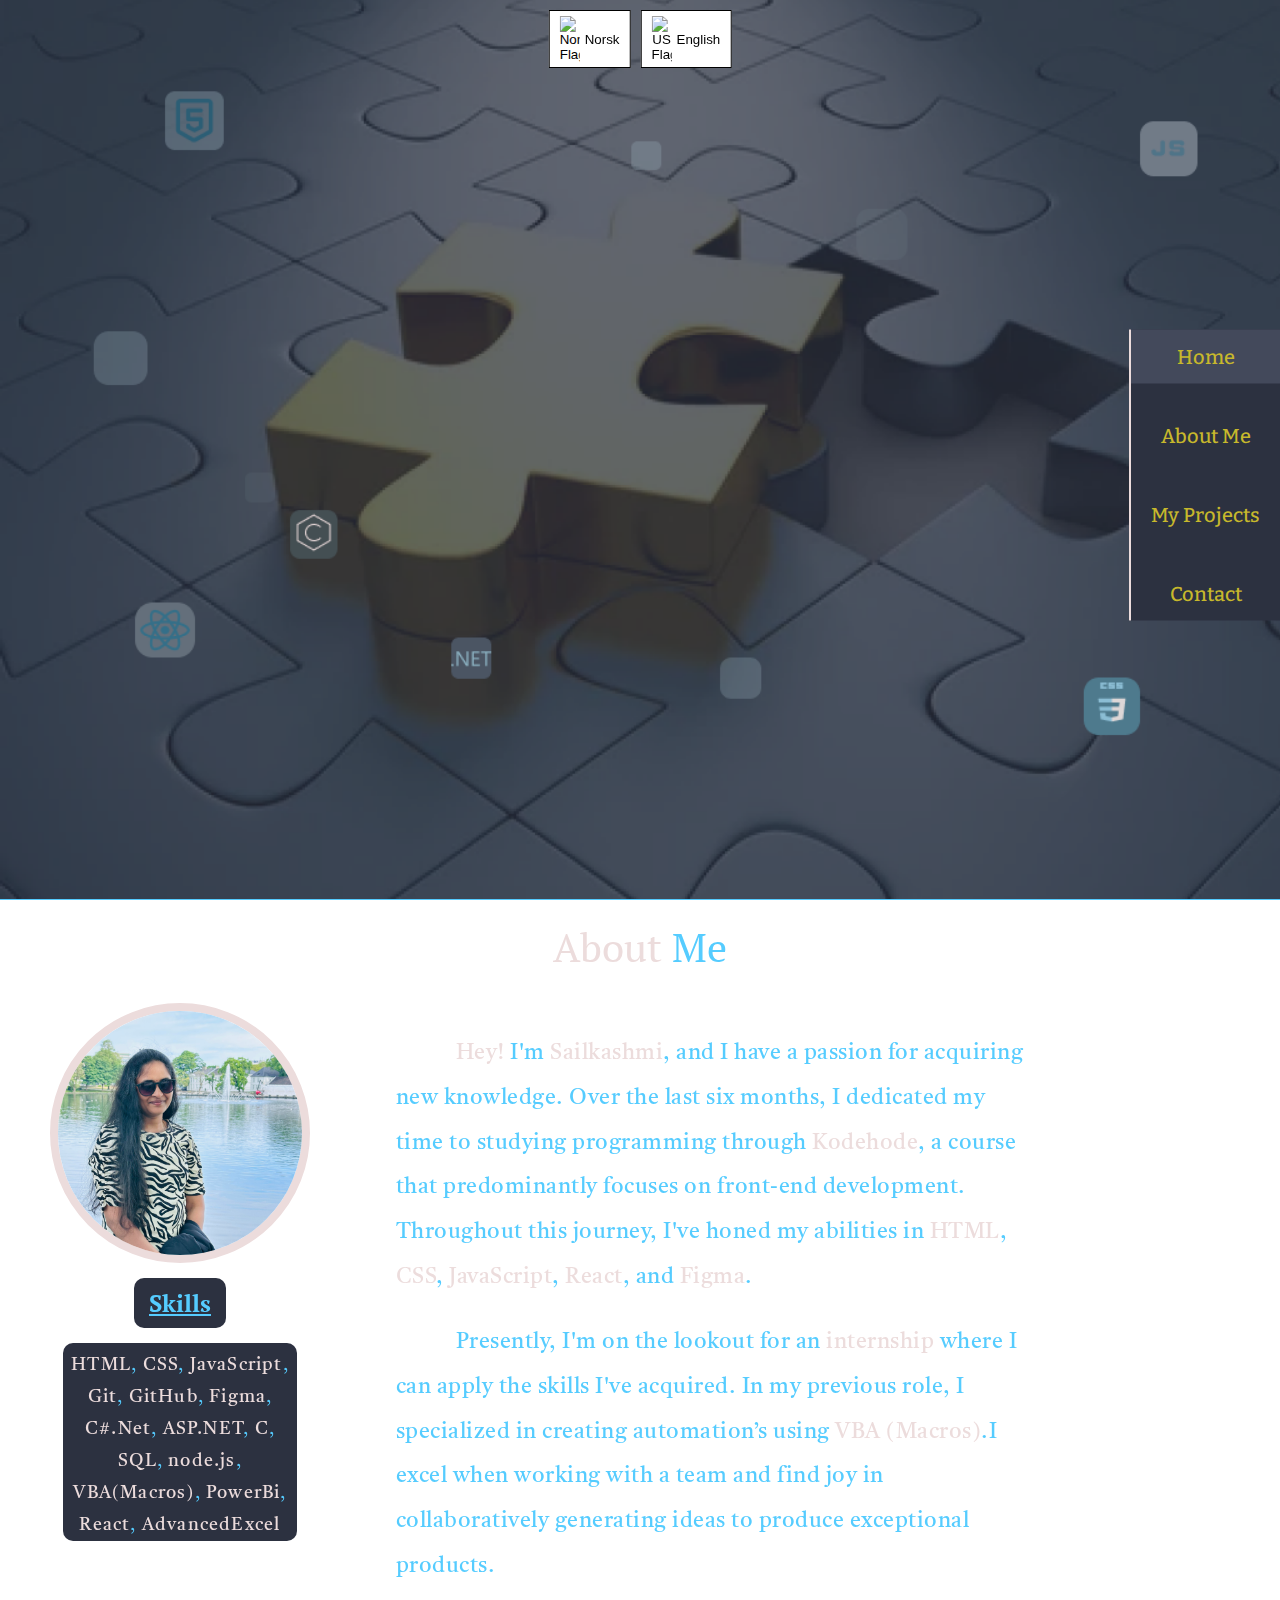
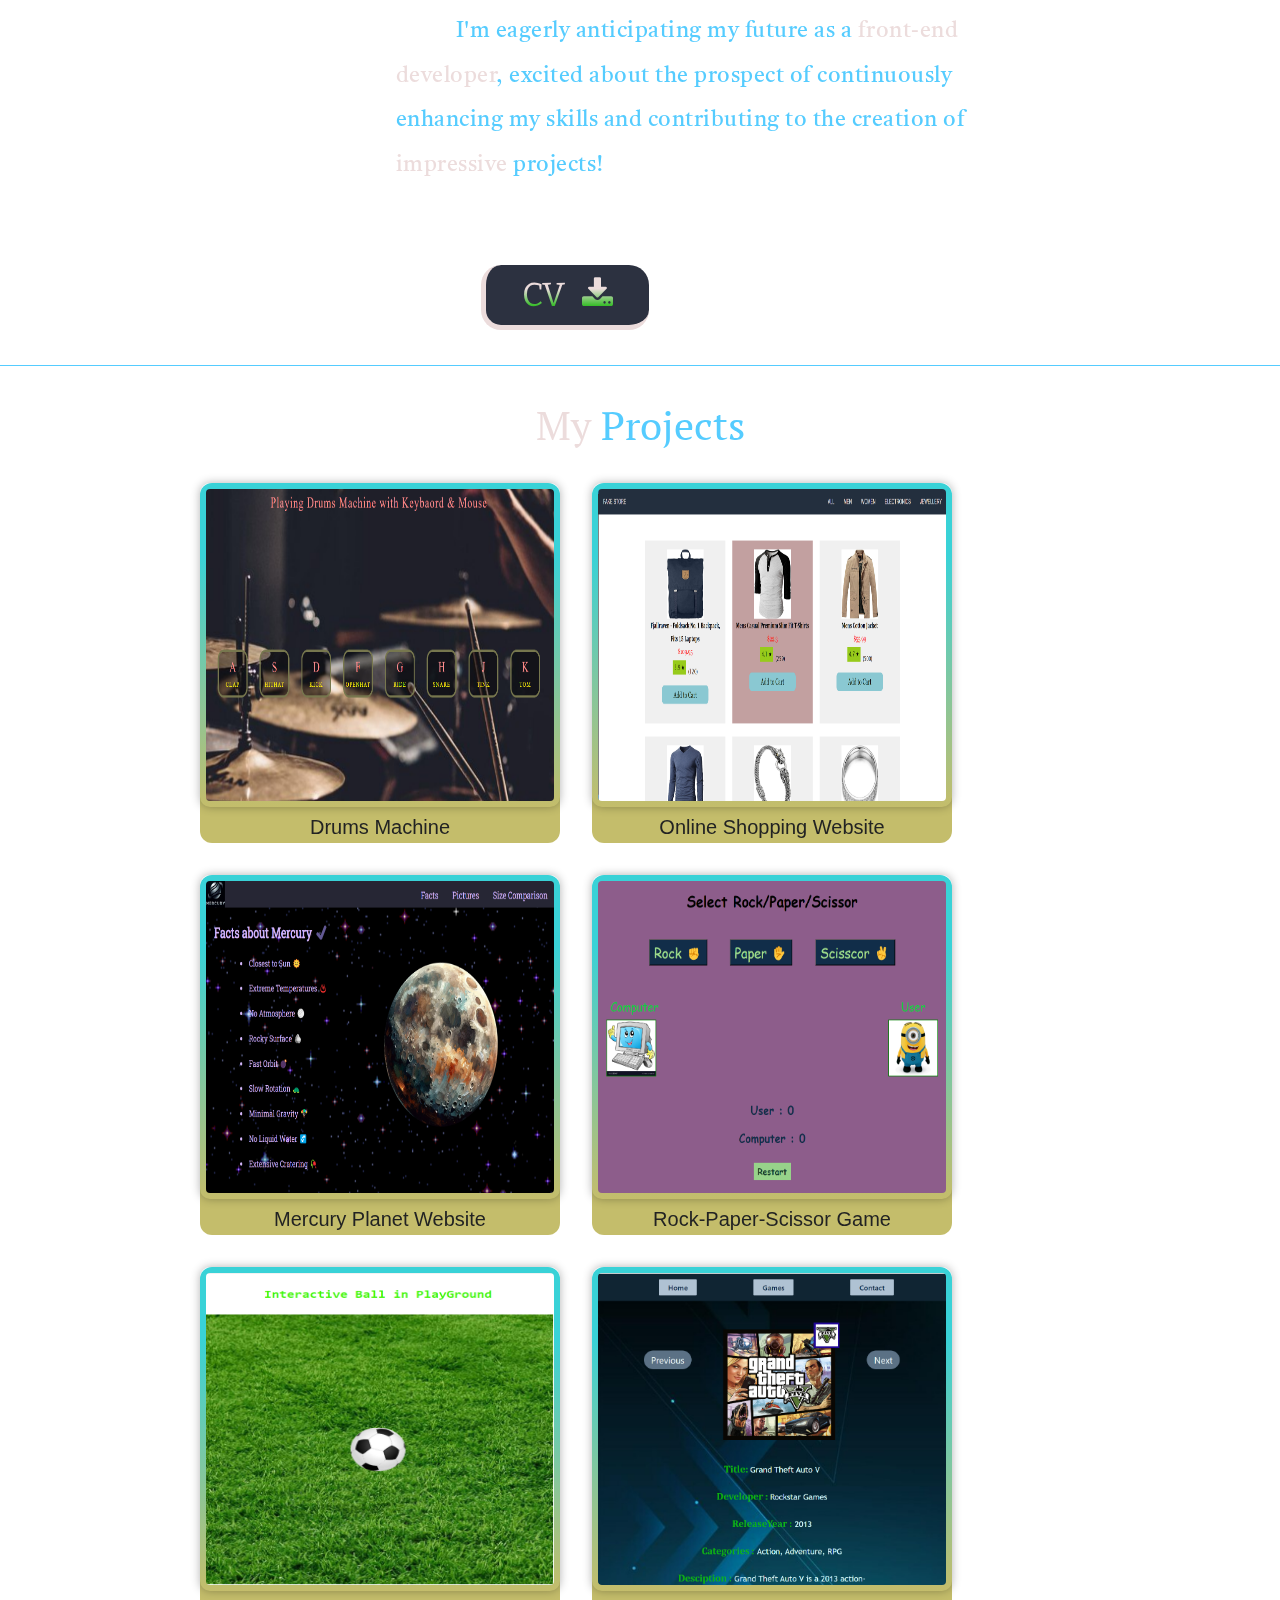
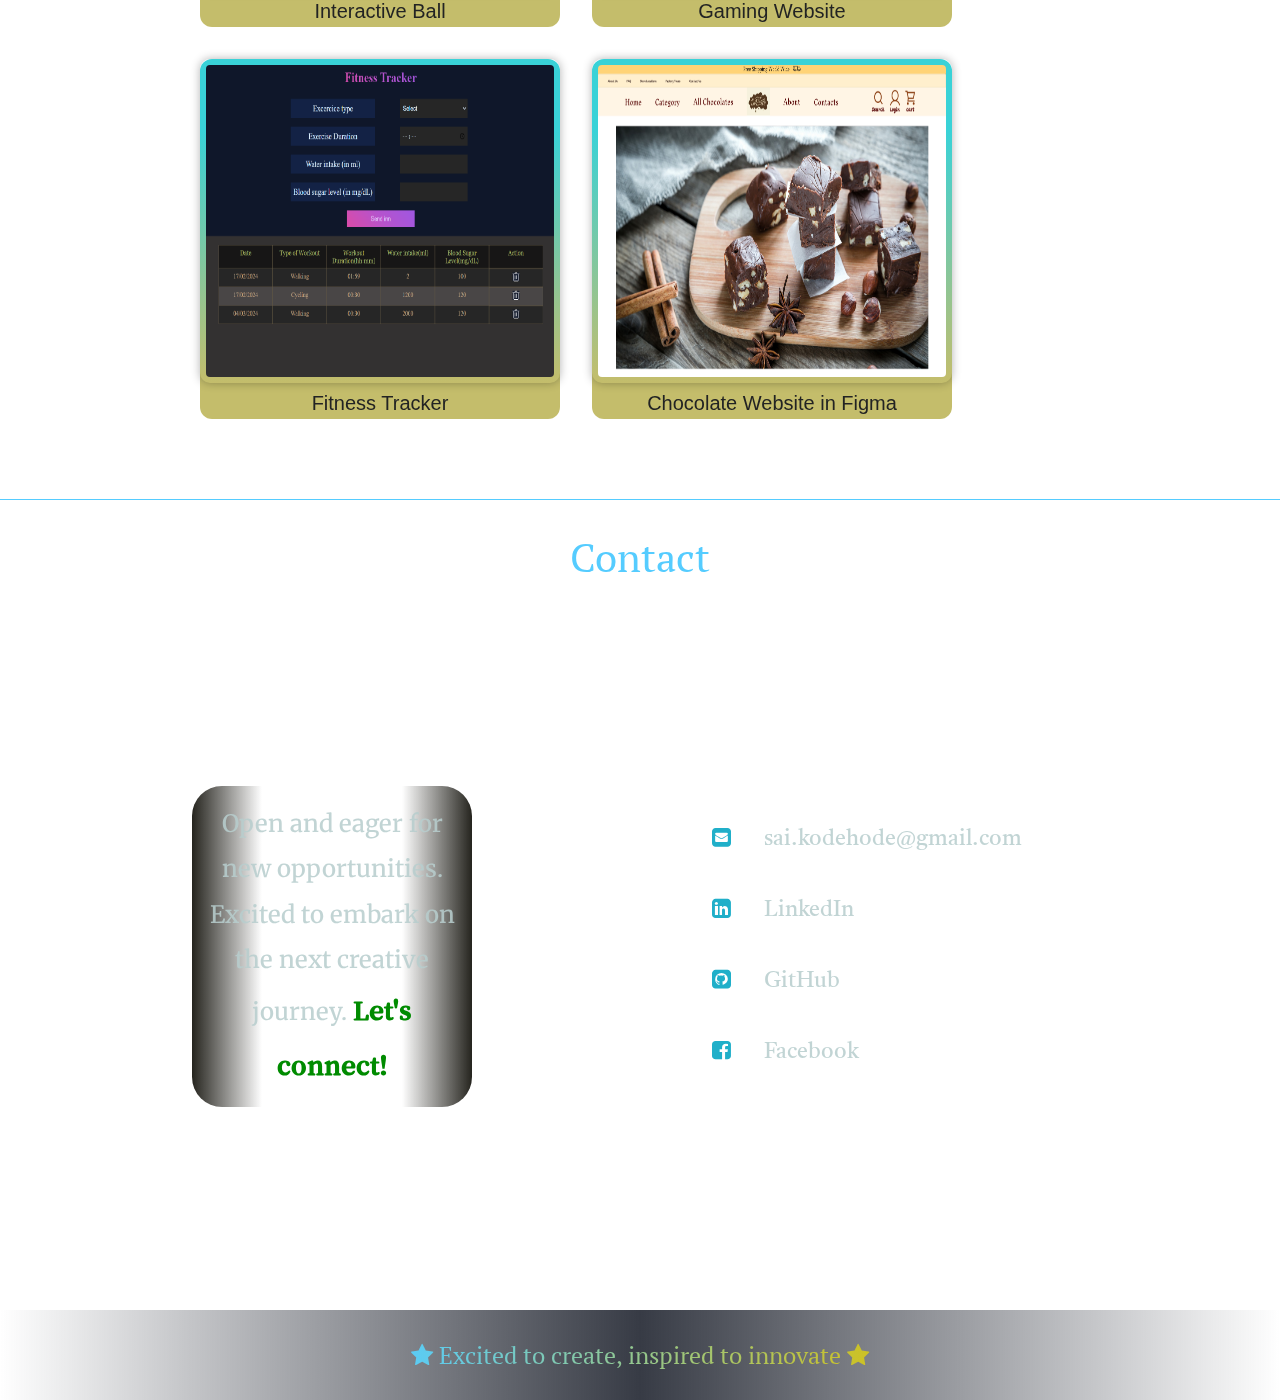
==== index.html @ aab902bd "Updated Nors version" ====
<!DOCTYPE html>
<html lang="en">
  <head>
    <meta charset="UTF-8" />
    <meta name="viewport" content="width=device-width, initial-scale=1.0" />
    <link rel="stylesheet" href="style.css" />
    <script src="script.js" defer></script>
    <link rel="icon" href="images/Sai favicon7.png" type="image/x-icon" />

    <link rel="preconnect" href="https://fonts.googleapis.com" />
    <link rel="preconnect" href="https://fonts.gstatic.com" crossorigin />
    <link
      href="https://fonts.googleapis.com/css2?family=PT+Serif:ital,wght@0,400;0,700;1,400;1,700&display=swap"
      rel="stylesheet"
    />
    <link
      href="https://fonts.googleapis.com/css2?family=Bitter:ital,wght@0,100..900;1,100..900&family=Ojuju:wght@200..800&display=swap"
      rel="stylesheet"
    />
    <link
      href="https://fonts.googleapis.com/css2?family=Merriweather:ital,wght@0,300;0,400;0,700;0,900;1,300;1,400;1,700;1,900&family=Roboto+Condensed:ital,wght@0,100..900;1,100..900&family=Roboto:ital,wght@0,100;0,300;0,400;0,500;0,700;0,900;1,100;1,300;1,400;1,500;1,700;1,900&display=swap"
      rel="stylesheet"
    />
    <link
      href="https://fonts.googleapis.com/css2?family=Song+Myung&family=Tiro+Telugu:ital@0;1&display=swap"
      rel="stylesheet"
    />
    <link
      href="https://fonts.googleapis.com/css2?family=Song+Myung&display=swap"
      rel="stylesheet"
    />
    <title id="name">Sailakshmi Navaneetam - Portfolio</title>
    <link
      rel="stylesheet"
      href="https://cdnjs.cloudflare.com/ajax/libs/font-awesome/4.7.0/css/font-awesome.min.css"
    />
  </head>
  <body>
    <div id="language-toggle">
      <button data-lang="no" onclick="changeLanguage('indexnorsk.html')">
        <div class="flag-container">
          <img src="images/Noway flag icon circle.png" alt="Norway Flag" />
          <span>Norsk</span>
        </div>
      </button>
      <button data-lang="en" onclick="changeLanguage('index.html')">
        <div class="flag-container">
          <img src="images/usa-flag-round-circle-icon.webp" alt="US Flag" />
          <span>English</span>
        </div>
      </button>
    </div>
    <div class="background"></div>
    <div class="hamburger-menu">
      &#9776;
      <div class="close-menu">&#10006;</div>
    </div>
    <!-- Landing Page -->
    <!-- header -->
    <header>
      <nav id="navbar">
        <ul>
          <li id="homeNavItem">
            <a href="#home" class="">Home</a>
          </li>
          <li id="aboutMeNavItem">
            <a href="#aboutme">About Me</a>
          </li>
          <li id="projectsNavItem">
            <a href="#myprojects">My Projects</a>
          </li>
          <li id="contactNavItem">
            <a href="#contact">Contact</a>
          </li>
        </ul>
      </nav>
    </header>
    <!-- main section -->
    <main id="mainContentContainer">
      <section id="home" class="section-class">
        <div id="title">
          <p id="name">Sailakshmi Navaneetam</p>
          <p id="designation">-Frontend Developer-</p>
        </div>
      </section>
    </main>
    <!-- About Me -->
    <section id="aboutme" class="section-class">
      <h1 class="about-heading">About <span class="me-heading">Me</span></h1>
      <div id="aboutme-div" class="grid-container">
        <!-- Profile picture -->
        <img
          class="image"
          src="images/Sai-profile pic.jpg"
          alt="Sai Profile Picture"
        />
        <!-- pitch -->
        <div id="pitch" class="main-color">
          <p>
            <span class="highlight-color">Hey!</span> I'm
            <span class="highlight-color">Sailkashmi</span>, and I have a
            passion for acquiring new knowledge. Over the last six months, I
            dedicated my time to studying programming through
            <span class="highlight-color">Kodehode</span>, a course that
            predominantly focuses on
            <span class="highlight-color"></span>front-end development.
            Throughout this journey, I've honed my abilities in
            <span class="highlight-color">HTML</span>,
            <span class="highlight-color">CSS</span>,
            <span class="highlight-color">JavaScript</span>,
            <span class="highlight-color">React</span>, and
            <span class="highlight-color">Figma</span>.
          </p>
          <p>
            Presently, I'm on the lookout for an
            <span class="highlight-color">internship</span> where I can apply
            the skills I've acquired. In my previous role, I specialized in
            creating automation’s using
            <span class="highlight-color">VBA (Macros)</span>.I excel when
            working with a team and find joy in collaboratively generating ideas
            to produce exceptional products.
          </p>
          <p>
            I'm eagerly anticipating my future as a
            <span class="highlight-color">front-end developer</span>, excited
            about the prospect of continuously enhancing my skills and
            contributing to the creation of
            <span class="highlight-color">impressive</span>
            projects!
          </p>
        </div>
        <!-- skills -->
        <div class="skills-container">
          <h2 class="skills-heading">Skills</h2>
          <p id="skill-set" class="main-color">
            <span class="highlight-color">HTML</span>,
            <span class="highlight-color"> CSS</span>,
            <span class="highlight-color"> JavaScript</span>,
            <span class="highlight-color"> Git</span>,
            <span class="highlight-color"> GitHub</span>,
            <span class="highlight-color"> Figma</span>,
            <span class="highlight-color"> C#.Net</span>,
            <span class="highlight-color"> ASP.NET</span>,
            <span class="highlight-color"> C</span>,
            <span class="highlight-color"> SQL</span>,
            <span class="highlight-color"> node.js</span>,
            <span class="highlight-color"> VBA(Macros)</span>,
            <span class="highlight-color"> PowerBi</span>,
            <span class="highlight-color"> React</span>,
            <span class="highlight-color"> AdvancedExcel</span>
          </p>
        </div>
        <!-- Resume -->
        <button id="resume">
          <a href="images/CV Sailakshmi Navaneetam.pdf" download
            >CV <i class="fa fa-download"></i
          ></a>
        </button>
      </div>
    </section>

    <!-- My projects -->
    <section id="myprojects" class="section-class">
      <h1 class="about-heading">My <span class="me-heading">Projects</span></h1>
      <!-- projects container -->
      <div class="project-container">
        <!-- individual project -->
        <div class="project-item">
          <img
            src="images/Playing Drums using keyboard and mouse.png"
            alt="Music key notes with background as playing drums image"
          />
          <p class="project-name">Drums Machine</p>
          <div class="description">
            <p>
              "Play drums interactively with keyboard and mouse controls.
              Features vibrant design, clickable buttons, and responsive sound
              mapping using HTML, CSS, and JavaScript."

              <a
                class="github-link"
                href="https://github.com/Kodehode-Stavanger/javascript-advanced-project-drum-machine-Sai-kodehode"
                target="_blank"
                >Github Repo</a
              >
              <a
                class="live-link"
                href="https://kodehode-stavanger.github.io/javascript-advanced-project-drum-machine-Sai-kodehode/"
                target="_blank"
                >Live Page</a
              >
            </p>
          </div>
        </div>
        <div class="project-item">
          <img
            src="images/Fake Store using API's.png"
            alt="Fake store website image"
          />
          <p class="project-name">Online Shopping Website</p>
          <div class="description">
            <p>
              "Fake Store API Webpage: Explore products with dynamic category
              filtering. Responsive design using HTML, CSS, and JavaScript using
              API's for an interactive shopping experience."
              <a
                class="github-link"
                href="https://github.com/Kodehode-Stavanger/javascript-advanced-project-api-Sai-kodehode"
                target="_blank"
                >Github Repo</a
              >
              <a
                class="live-link"
                href="https://kodehode-stavanger.github.io/javascript-advanced-project-api-Sai-kodehode/"
                target="_blank"
                >Live Page</a
              >
            </p>
          </div>
        </div>

        <div class="project-item">
          <img
            src="images/Mercury Planet Website.png"
            alt="Mercury planet Website image"
          />
          <p class="project-name">Mercury Planet Website</p>
          <div class="description text-container">
            <p>
              "Explore facts, images, and size comparison with other planets.
              Responsive design, smooth scrolling, and dynamic image slideshow
              implemented using HTML, CSS, and JavaScript.
              <a
                class="github-link"
                href="https://github.com/Sai-kodehode/Mercury-Planet-Website"
                target="_blank"
                >Github Repo</a
              >
              <a
                class="live-link"
                href="https://sai-kodehode.github.io/Mercury-Planet-Website/"
                target="_blank"
                >Live Page</a
              >
            </p>
          </div>
        </div>

        <div class="project-item">
          <img
            src="images/Rock Paper Scissor game.png"
            alt="Rock-paper-Scissor game image"
          />
          <p class="project-name">Rock-Paper-Scissor Game</p>
          <div class="description">
            <p>
              "Interactive game with user-friendly buttons, computer and user
              options display, and a scoring system. Utilizes HTML, CSS, and
              JavaScript for a dynamic gaming experience."
              <a
                class="github-link"
                href="https://github.com/Kodehode-Stavanger/javascript-basic-mini-project-Sai-kodehode"
                target="_blank"
                >Github Repo</a
              >
              <a
                class="live-link"
                href="https://kodehode-stavanger.github.io/javascript-basic-mini-project-Sai-kodehode/"
                target="_blank"
                >Live Page</a
              >
            </p>
          </div>
        </div>
        <div class="project-item">
          <img
            src="images/Moving ball inside the gplayground.png"
            alt="A ball inside playground image"
          />
          <p class="project-name">Interactive Ball</p>
          <div class="description">
            <p>
              "Webpage featuring a moveable Ball controlled by arrow keys or
              mouse clicks. Built with HTML, CSS, and JavaScript for dynamic
              positioning and user interaction within a visually appealing
              environment."<a
                class="github-link"
                href="https://github.com/Kodehode-Stavanger/javascript-advanced-assignment-1-Sai-kodehode"
                target="_blank"
                >Github Repo</a
              >
              <a
                class="live-link"
                href="https://kodehode-stavanger.github.io/javascript-advanced-assignment-1-Sai-kodehode/"
                target="_blank"
                >Live Page</a
              >
            </p>
          </div>
        </div>
        <div class="project-item">
          <img src="images/Gaming Website.png" alt="Gaming website image" />
          <p class="project-name">Gaming Website</p>
          <div class="description">
            <p>
              "Dynamic webpage showcasing the top 10 best-selling video games,
              featuring a sleek image slideshow and detailed game info. Built
              with HTML, CSS, and JavaScript for a responsive and interactive
              user experience."
              <a
                class="github-link"
                href="https://github.com/Sai-kodehode/Video-game-selling-website"
                target="_blank"
                >Github Repo</a
              >
              <a
                class="live-link"
                href="https://sai-kodehode.github.io/Video-game-selling-website/"
                target="_blank"
                >Live Page</a
              >
            </p>
          </div>
        </div>
        <div class="project-item">
          <img
            src="images/Fitness Tracker.png"
            alt="Fitness tracker app image"
          />
          <p class="project-name">Fitness Tracker</p>
          <div class="description">
            <p>
              "Log and monitor exercise details, water intake, and blood sugar
              levels. Features responsive form, dynamic record display, and
              local storage functionality using HTML, CSS, and JavaScript."<a
                class="github-link"
                href="https://github.com/Kodehode-Stavanger/user-data-assignment-Sai-kodehode"
                target="_blank"
                >Github Repo</a
              >
              <a
                class="live-link"
                href="https://kodehode-stavanger.github.io/user-data-assignment-Sai-kodehode/"
                target="_blank"
                >Live Page</a
              >
            </p>
          </div>
        </div>
        <div class="project-item">
          <img
            src="images/Chocolate Website using Figma.png"
            alt="Chocolate website image"
          />
          <p class="project-name">Chocolate Website in Figma</p>
          <div class="description">
            <p>
              "A Figma-based interactive prototype showcasing a delectable
              chocolate-themed website design with smooth transitions, appealing
              visuals, and user-friendly navigations."<a
                class="github-link"
                href="https://www.figma.com/proto/O6qCxlYyFYbtK8kiTZq91O/Chocolate-Website?type=design&node-id=7-3&t=lZ7sA6erXr1cUhA2-0&scaling=min-zoom&page-id=0%3A1"
                target="_blank"
                >Figma Link</a
              >
            </p>
          </div>
        </div>
      </div>
    </section>

    <!-- contact -->
    <section id="contact" class="section-class">
      <h1 id="contact-h1" class="me-heading">Contact</h1>
      <div id="contact-details">
        <p id="contact-message">
          Open and eager for new opportunities. Excited to embark on the next
          creative journey. <span>Let's connect!</span>
        </p>
        <div class="social-icons">
          <p>
            <i class="fa fa-envelope-square"></i>
            <a
              href="https://mail.google.com/mail/?view=cm&fs=1&to=sai.kodehode@gmail.com"
              target="_blank"
              rel="noopener noreferrer"
            >
              sai.kodehode@gmail.com
            </a>
          </p>

          <p>
            <i class="fa fa-linkedin-square"></i>
            <a
              href="https://www.linkedin.com/in/sailakshmi-navaneetam-58b201a7"
              target="_blank"
              rel="noopener noreferrer"
            >
              LinkedIn</a
            >
          </p>

          <p>
            <i class="fa fa-github-square"></i>
            <a
              href="https://github.com/Sai-kodehode"
              target="_blank"
              rel="noopener noreferrer"
              >GitHub</a
            >
          </p>

          <p>
            <i class="fa fa-facebook-square"></i>
            <a
              href="https://www.facebook.com/sailakshmi.navaneetam.5"
              target="_blank"
              rel="noopener noreferrer"
              >Facebook</a
            >
          </p>
        </div>
      </div>
    </section>

    <!-- footer -->
    <footer>
      <div>
        <p>
          <i class="fa fa-star left"></i> Excited to create, inspired to
          innovate
          <i class="fa fa-star right"></i>
        </p>
      </div>
    </footer>
  </body>
</html>
---- style.css ----
/* Default styling */
*,
*::before,
*::after {
  margin: 0;
  padding: 0;
  box-sizing: border-box;
  scroll-behavior: smooth;
}

body {
  padding: 0;
  margin: 0;
  overflow-x: hidden;
}
/* variables */
:root {
  --color-blue: #55ccff;
  --color-yellow: #d3c11a;
  --color-light-orange: #ecdcdc;
  --bkclr--black: #2c3140;

  --ff-primary: "PT Serif", serif;
  --ff-secondary: "Song Myung", serif;
  --ff-tertiary: "Tiro Telugu", serif;
}
/* hamburger, close menu's */
.hamburger-menu,
.close-menu {
  user-select: none;
  position: fixed;
  top: 0px;
  right: 0px;
  padding: 5px 5px 0 0;
  color: #1bdb8b;
  font-size: 1.625rem;
  z-index: 101;
  cursor: pointer;
}
.close-menu {
  z-index: 102;
}
/* background image */
.background {
  position: fixed;
  top: 0;
  left: 0;
  width: 100%;
  height: 100%;
  background: url("images/Landing\ page\ -\ background\ image4.png");
  background-size: cover;
  transition: filter 0.0001s ease;
  z-index: -1;
}
/* header */
header {
  position: fixed;
  width: 100%;
  z-index: 100;
}

nav {
  user-select: none;
  background-color: var(--bkclr--black);
}
nav ul {
  padding: 15px 0;
  text-align: center;
  height: 100vh;
}
nav li {
  list-style-type: none;
  cursor: pointer;
  height: 10%;
  margin-top: 30px;
}

nav a {
  display: flex;
  flex-direction: column;
  justify-content: center;
  height: 100%;
  color: #c7b82c;
  font-weight: 500;
  font-size: 20px;
  cursor: pointer;
  font-family: "Bitter", serif;
  text-decoration: none;
}

nav li#homeNavItem.active,
nav li#aboutMeNavItem.active,
nav li#projectsNavItem.active,
nav li#contactNavItem.active {
  background-color: #43495b;
}
nav a:hover {
  color: #1bdb8b;
  text-decoration: underline;
}
nav li:hover {
  background-color: #1f1f20;
}
/* header under 768px width */
@media (max-width: 768px) {
  nav,
  header,
  .close-menu {
    display: none;
  }
  nav.active,
  header.active,
  .hamburger-menu {
    display: block;
  }
  nav.active .hamburger-menu {
    display: none;
  }
  nav.active .close-menu {
    display: block;
  }
  header.active {
    display: block;
  }
}
/* header above 768px width */
@media only screen and (min-width: 768px) {
  header {
    position: fixed;
    top: 50%;
    right: 0;
    height: 100%;
    transform: translateY(-50%);
    width: fit-content;
  }

  nav {
    top: 50%;
    right: 0;
    transform: translateY(-50%);
    height: fit-content;
    user-select: none;
    position: relative;
    border-left: 2px solid var(--color-light-orange);
  }
  nav ul {
    text-align: center;
    height: auto;
    padding: 0;
  }
  nav li {
    margin: 25px 0px;
  }

  nav a {
    padding: 15px 20px;
  }

  .close-menu,
  .hamburger-menu {
    display: none;
  }
}
@media only screen and (min-width: 1720px) {
  nav a {
    font-size: 26px;
  }
}

#language-toggle {
  position: fixed;
  top: 10px;
  left: 50%;
  transform: translateX(-50%);
  display: flex;
  justify-content: center;
  align-items: center;
  z-index: 1000;
}

#language-toggle .flag-container {
  display: flex;
  align-items: center;
}

#language-toggle img {
  width: 20px; /* Adjust the width as needed */
  height: auto; /* Maintain aspect ratio */
  margin-right: 5px; /* Add some spacing between the flag and text */
}

#language-toggle button {
  background-color: #fff;
  color: #000;
  border: 1px solid #000;
  padding: 5px 10px;
  margin: 0 5px;
}

main section {
  user-select: none;
  width: 100%;
  height: 100vh;
}
#title {
  width: 100%;
  height: 100%;
  display: flex;
  flex-direction: column;
  justify-content: center;
  align-items: center;
  font-family: var(--ff-primary);
  margin: 0 auto;
  font-weight: 400;
}
#name {
  background: linear-gradient(rgb(7, 172, 242) 20%, rgba(236, 220, 220, 1) 50%);
  background-clip: text;
  color: transparent;
  font-size: 1.5rem;
  padding: 0 0 0.8em 0;
  letter-spacing: 0.02em;
}
#designation {
  font-size: 0.6rem;
  letter-spacing: 0.2em;
  color: var(--color-blue);
}

/* media query fortitle */
@media (min-width: 300px) {
  #name {
    font-size: 2rem;
  }
  #designation {
    font-size: 1rem;
    letter-spacing: 0.3em;
  }
}

@media (min-width: 768px) {
  #name {
    font-size: 2.2rem;
  }
  #designation {
    font-size: 1.1rem;
    letter-spacing: 0.4em;
  }
}
@media (min-width: 840px) {
  #name {
    font-size: 2.8rem;
  }
  #designation {
    font-size: 1.3rem;
  }
}

@media (min-width: 1100px) {
  #name {
    font-size: 3.5rem;
  }
  #designation {
    font-size: 1.5rem;
    letter-spacing: 0.5em;
  }
}

@media (min-width: 1720px) {
  #name {
    font-size: 4.5rem;
  }
  #designation {
    font-size: 1.7rem;
    letter-spacing: 0.55em;
  }
}

/* About Me */
#aboutme {
  /* user-select: none; */
  display: flex;
  flex-direction: column;
  align-items: center;
  width: 100%;
  min-height: 100vh;
  text-align: center;
  align-items: center;
  padding: 1.875em;
}
#aboutme h1 {
  margin-bottom: 1.275em;
}
.about-heading,
.me-heading {
  color: var(--color-light-orange);
  font-family: var(--ff-primary);
  font-style: normal;
  font-size: 40px;
  font-weight: 300;
}
.me-heading {
  color: var(--color-blue);
}
.main-color {
  color: var(--color-blue);
}
.highlight-color {
  color: var(--color-light-orange);
}
#aboutme-div .image {
  width: 260px;
  height: 260px;
  border-radius: 200px;
  border: 8px solid var(--color-light-orange);
  object-fit: cover;
}
#pitch {
  font-size: 1.25em;
  font-family: var(--ff-tertiary);
  font-style: normal;
  text-align: start;
  letter-spacing: 0.5px;
  padding: 1.25em 0.625em 0.3125em 1.25em;
}
#pitch p {
  line-height: 2;
  margin-bottom: 0.5em;
  text-indent: 60px;
}
.skills-heading {
  color: var(--color-blue);
  background-color: var(--bkclr--black);
  font-family: var(--ff-primary);
  font-weight: 300px;
  width: max-content;
  padding: 0.375em 0.625em;
  text-decoration: underline;
  border-radius: 10px;
  margin: 0 auto;
}
#skill-set {
  margin-top: 1.875em;
  padding: 1.875em;
  background-color: var(--bkclr--black);
  font-size: 1.125em;
  font-family: var(--ff-tertiary);
  border-radius: 16px;
  letter-spacing: 1.2px;
}
#resume {
  background-color: var(--bkclr--black);
  border: none;
  padding: 0.5em 0.75em;
  font-size: 1.25em;
  cursor: pointer;
  border-left: 0.25em solid var(--color-light-orange);
  border-bottom: 0.25em solid var(--color-light-orange);
  border-radius: 20px;
  margin: 1.75em;
}
#resume:hover {
  border-bottom: 0.25em solid #1bdb8b;
  border-left: 0.25em solid #1bdb8b;
}
#resume:focus {
  outline: auto;
}
.fa-download {
  padding-left: 0.3125em;
}
#resume a {
  background: linear-gradient(
    to bottom,
    var(--color-light-orange) 0%,
    var(--color-light-orange) 45%,
    #25ba17 60%,
    #25ba17 100%
  );
  background-clip: text;
  color: transparent;
  font-size: 1.6625em;
  margin: 0.625em;
  padding: 1.25em 0;
  cursor: pointer;
  font-family: "Bitter", serif;
}
/* media query for about me section */
@media only screen and (min-width: 768px) {
  #aboutme {
    padding: 1.25em 0 0 0;
    min-height: 100vh;
  }
  #aboutme h1 {
    margin-bottom: 10px;
  }
  #aboutme-div {
    display: grid;
    grid-template-columns: 1fr 4fr;
    grid-template-areas:
      "pic pitch"
      "sks pitch"
      "set pitch"
      "cv cv";
    align-items: center;
    text-align: center;
    row-gap: 15px;
    column-gap: 20px;
    height: auto;
    margin: 1.25em 12.5em 0 3.125em;
  }
  #aboutme-div .image {
    grid-area: pic;
    align-self: center;
    margin: 0 auto;
  }
  #pitch {
    grid-area: pitch;
    font-size: 1.4em;
    max-width: 90%;
    min-width: 350px;
    margin: 0 auto;
    align-self: flex-start;
  }
  #pitch p {
    line-height: 2;
    margin-bottom: 20px;
  }
  .skills-heading {
    grid-area: sks;
    margin: 0 auto;
    justify-self: self-end;
    margin-bottom: 0.625em;
  }
  #skill-set {
    grid-area: set;
    width: 90%;
    justify-self: self-start;
    height: fit-content;
    padding: 0.3125em 0.3125em 0;
    font-style: normal;
    border-radius: 10px;
    margin: 0 auto;
  }
  #resume {
    grid-area: cv;
    justify-self: center;
    align-self: flex-end;
  }
}
@media only screen and (min-width: 1720px) {
  #aboutme {
    padding: 2em 0 0 0;
  }

  #aboutme h1 {
    margin-bottom: 30px;
  }

  .about-heading,
  .me-heading {
    font-size: 3.5rem;
  }
  #aboutme-div .image {
    width: 360px;
    height: 360px;
  }
  #aboutme-div {
    margin: 1.25em 12.5em 0 3.125em;
  }

  #pitch {
    font-size: 1.7em;
  }

  #pitch p {
    line-height: 2;
    text-indent: 120px;
  }

  skills-heading {
    font-size: 2em;
  }
  #skill-set {
    font-size: 1.4em;
  }
  #resume {
    margin: 0 12.5em 3.75em 0;
  }
}

/* my projects */
#myprojects {
  user-select: none;
  min-height: 100vh;
  height: auto;
  width: 100%;
  padding-bottom: 5rem;
}
#myprojects h1 {
  padding: 2rem 0;
  width: fit-content;
  margin: 0 auto;
}
/* project container */
.project-container {
  max-width: 100%;
  line-height: 0;
  margin: 0 auto;
  display: flex;
  flex-wrap: wrap;
  justify-content: center;
  gap: 2em;
}
/* individual projects */
.project-item {
  height: 360px;
  width: 360px;
  max-width: 100%;
  position: relative;
  background: linear-gradient(180deg, #39d2d7 20%, #c4bd6b 90%);
  border-radius: 12px;
}

.project-item img {
  height: 90%;
  width: 100%;
  border: 6px solid transparent;
  border-radius: 10px;
  box-shadow: 0 0 10px rgba(0, 0, 0, 0.3);
  object-fit: fill;
}
.project-item .project-name {
  text-align: center;
  margin: 1em 0;
  font-size: 1.25rem;
  color: #222323;
  font-weight: 500;
  font-family: "Trebuchet MS", "Lucida Sans Unicode", "Lucida Grande",
    "Lucida Sans", Arial, sans-serif;
}
.description {
  position: absolute;
  top: 0;
  left: 0;
  height: 100%;
  background-color: rgba(0, 0, 0, 0.7);
  color: #ffffff;
  padding: 1em;
  opacity: 0;
  font-size: 1.25rem;
  transition: opacity 0.6s ease-in;
}
.project-item:hover .description {
  opacity: 1;
  color: #ffffff;
  padding: 1em;
  font-size: 1.25rem;
}
.github-link {
  /* text-decoration: none; */
  display: block;
  color: rgb(255, 196, 0);
}
.live-link {
  /* text-decoration: none; */
  color: rgb(51, 255, 0);
}

.description p {
  margin: 0.125em 0;
  line-height: 2;
}
/* media query for project container */
@media only screen and (min-width: 768px) {
  .project-container {
    max-width: 80%;
    margin-left: 4rem;
  }
}

@media only screen and (min-width: 1720px) {
  .project-container {
    row-gap: 5em;
    margin: 0 auto;
  }
  .project-item {
    height: 420px;
    width: 420px;
  }

  .description {
    font-size: 1.4rem;
  }

  .project-item:hover .description {
    font-size: 1.4rem;
  }
}

/* contact */
#contact {
  text-align: center;
  width: 100%;
  min-height: 90vh;
  max-height: auto;
  border: none;
}
#contact h1 {
  user-select: none;
  padding: 1rem 0 0 0;
}

#contact-details {
  height: 100%;
  gap: auto;
  padding: 1em;
  margin-top: var(--contact-details-margin-top);
}
#contact-message {
  user-select: none;
  background: linear-gradient(to right, #1e2535, transparent, #1e2535);
  font-family: "Merriweather", serif;
  font-weight: 500;
  font-style: normal;
  padding: 1.2rem;
  border-radius: 0.75em;
  font-size: 1.125rem;
  line-height: 1.9;
  color: #b8cdcddd;
}
#contact-message span {
  color: rgb(0, 139, 0);
  font-weight: 800;
  font-size: 1.5rem;
  font-family: var(--ff-secondary);
}
.social-icons {
  margin-top: 10%;
  color: var(--color-blue);
}
.social-icons p {
  padding: 1.25rem 0 0.625em;
  font-size: 1.4rem;
}
.social-icons p a {
  color: #b8cdcddd;
  font-size: 1.1rem;
  font-family: var(--ff-tertiary);
  font-style: normal;
  text-decoration: none;
  padding-left: 0.625em;
}
.social-icons p a:hover {
  color: rgb(14, 196, 14);
  text-decoration: underline;
}
.social-icons p i {
  color: rgb(32, 175, 201);
  font-size: 1.125rem;
}
.social-icons p i:hover + a {
  color: #7845a7;
}

/* media Query for contact */
@media only screen and (min-width: 768px) {
  #contact {
    display: flex;
    flex-direction: column;
    justify-content: flex-start;
    align-items: center;
  }
  #contact h1 {
    padding: 1.875rem 0 0 0;
    margin-bottom: 0;
  }

  #contact-details {
    display: flex;
    flex-direction: row;
    justify-content: space-around;
    align-items: center;
    width: 90%;
    margin-top: var(--contact-details-margin-top);
  }
  #contact-message {
    background: linear-gradient(
      to right,
      #25241e,
      transparent,
      transparent,
      transparent,
      #25241e
    );
    font-size: 1.25rem;
    border-radius: 1.25em;
    text-overflow: none;
    min-width: 250px;
    max-width: 25%;
    padding: 0.25rem;
  }

  #contact-message span {
    font-size: 1.5rem;
  }
  .social-icons {
    margin-top: 0px;
    text-align: start;
    margin-right: 50px;
  }
  .social-icons p {
    padding: 1rem;
  }
  .social-icons p a {
    font-size: 1.2rem;
  }

  .social-icons p {
    font-size: 1.2rem;
  }
  .social-icons p i {
    padding-right: 0.2em;
    font-size: 1.2rem;
  }
}

@media only screen and (min-width: 940px) {
  #contact-message {
    font-size: 1.5rem;
    padding: 0.9375rem;
  }
  #contact-message span {
    font-size: 1.8rem;
  }

  .social-icons p a {
    font-size: 1.375rem;
  }
  .social-icons p {
    font-size: 1.25rem;
  }
  .social-icons p i {
    padding-right: 0.625em;
    font-size: 1.375rem;
  }
}

@media only screen and (min-width: 1720px) {
  #contact-message {
    font-size: 2.2rem;
    padding: 1rem;
  }
  #contact-message span {
    font-size: 2.6rem;
  }

  .social-icons p a {
    font-size: 2rem;
  }
  .social-icons p i {
    font-size: 2.2rem;
  }
}

.section-class {
  border-bottom: 1px solid #55ccff;
}
/* Footer */
footer {
  user-select: none;
  display: flex;
  background: linear-gradient(to right, transparent, #373b45, transparent);
  background-color: transparent;
  text-align: center;
  align-items: center;
  justify-content: center;
  min-height: 10vh;
  width: 100%;
  font-size: 1rem;
  font-family: var(--ff-primary);
}
footer p {
  background: linear-gradient(to right, #55ccff, #d3c11a);
  -webkit-background-clip: text;
  background-clip: text;
  color: transparent;
}
footer p {
  padding: 0.5em;
}

/* media query for footer */
@media only screen and (min-width: 768px) {
  footer {
    font-size: 1.2rem;
  }
  footer p {
    padding: 0.7em;
  }
}
@media only screen and (min-width: 940px) {
  footer {
    font-size: 1.5rem;
  }
  footer p {
    padding: 1em;
  }
}
@media only screen and (min-width: 1720px) {
  footer {
    font-size: 2rem;
  }
}

/* Landing page */
#title {
  opacity: 0;
  transform: translateY(-50%) scale(0.5);
  animation: revealText 1.2s ease-in-out forwards;
}
@keyframes revealText {
  from {
    opacity: 0;
    transform: translateY(-50%) scale(0.5);
  }
  to {
    opacity: 1;
    transform: translateY(0) scale(1);
  }
}
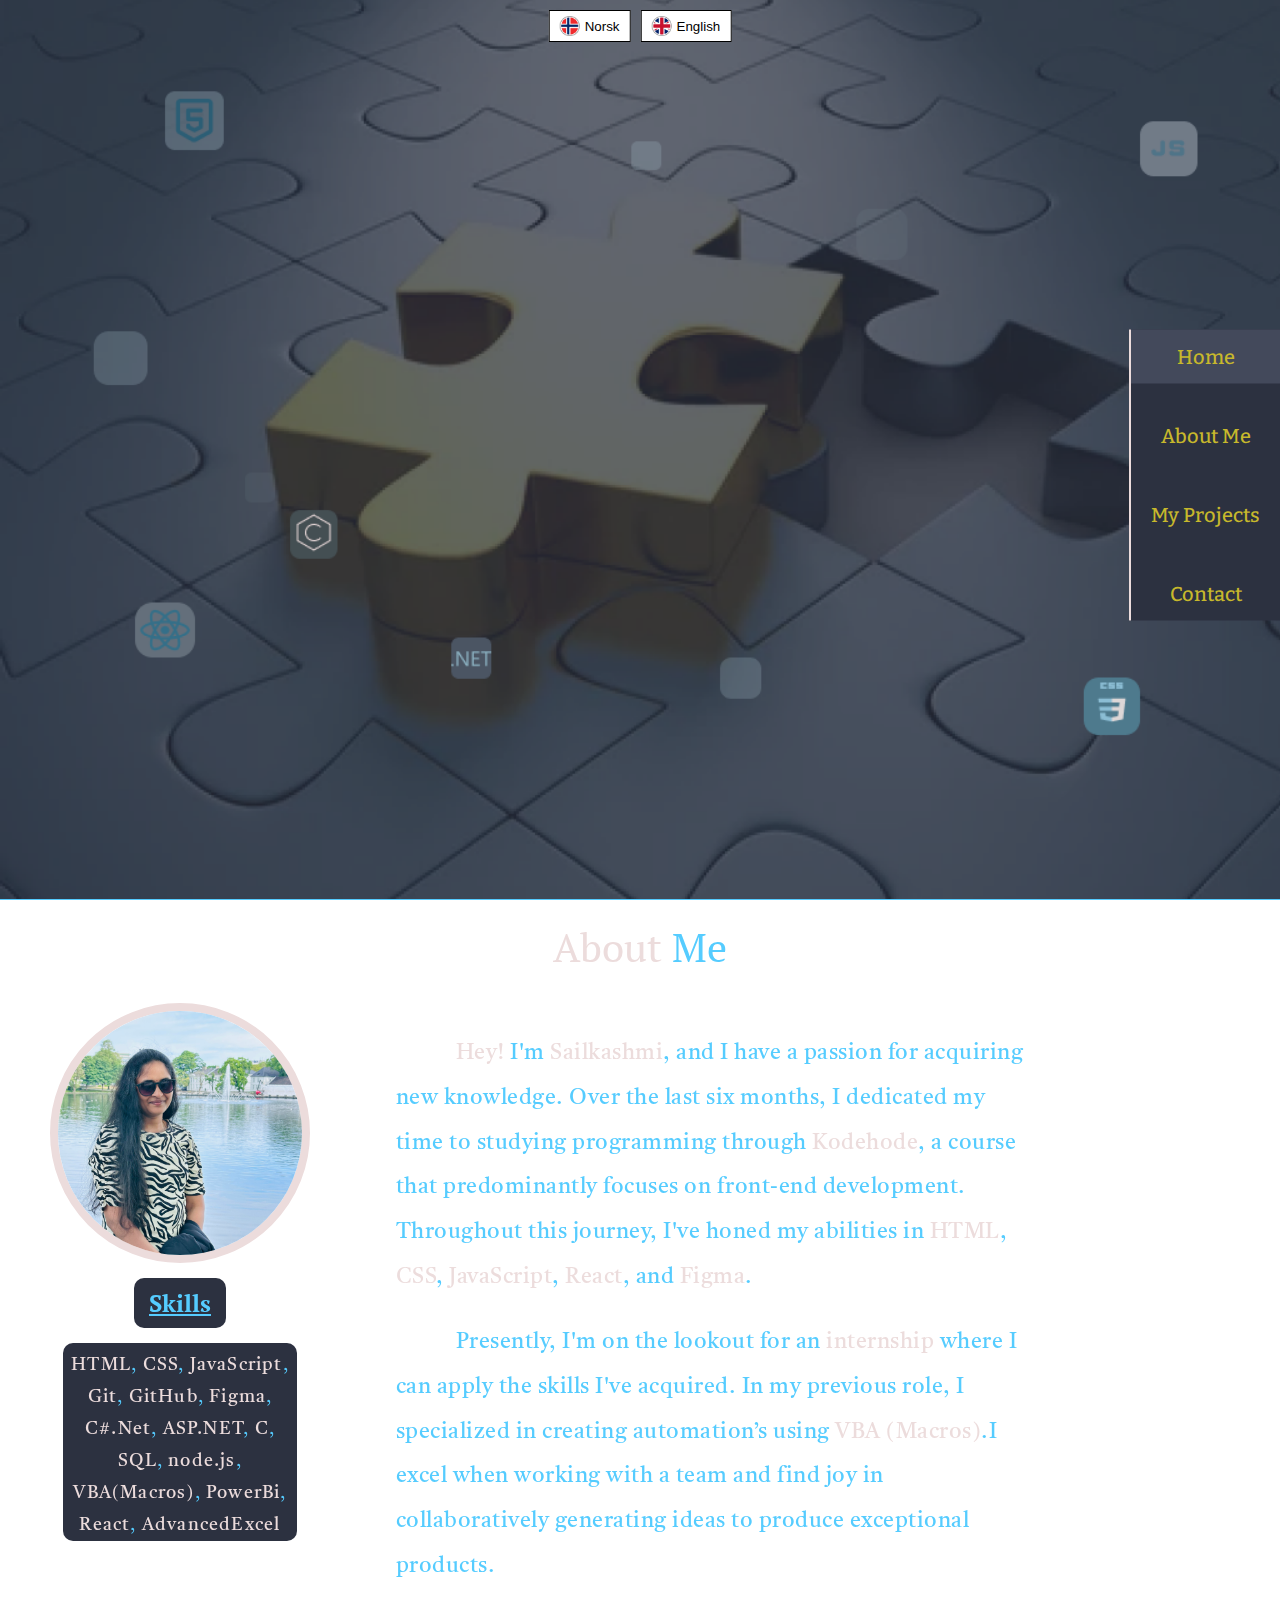
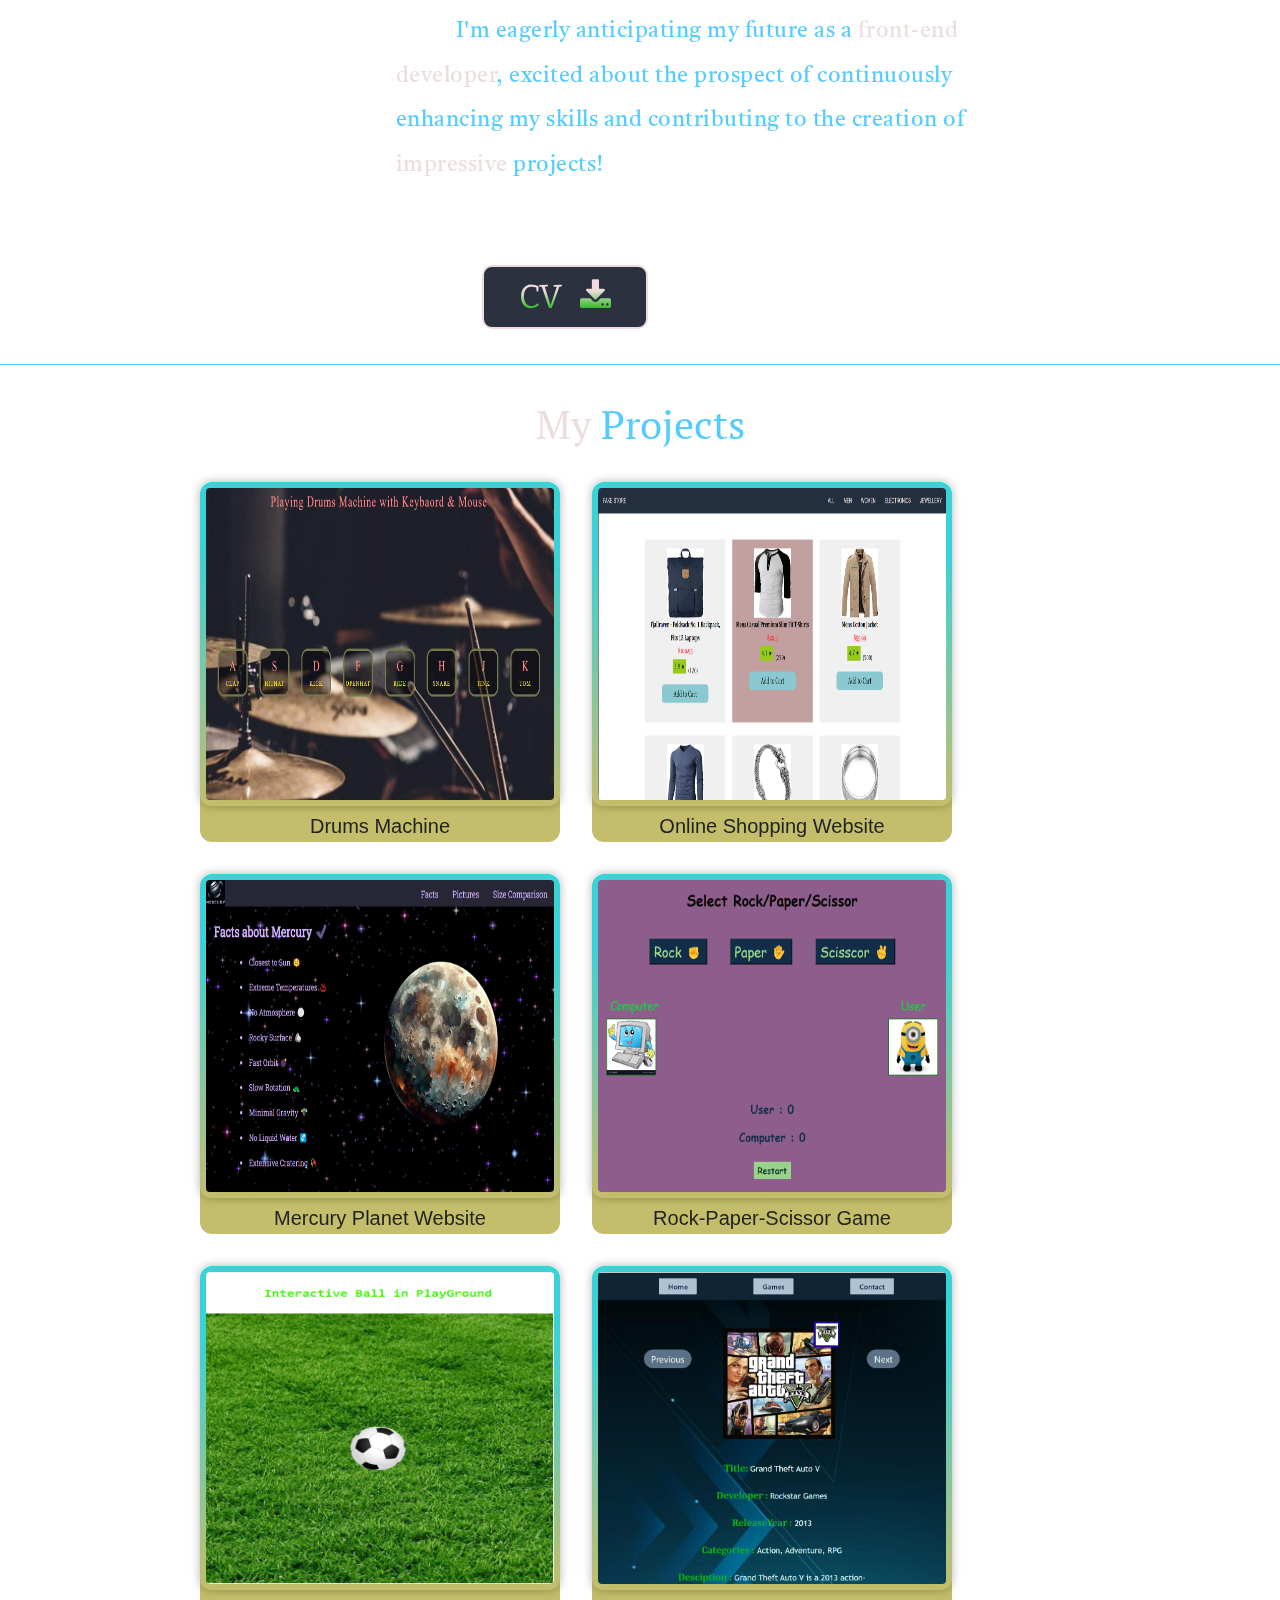
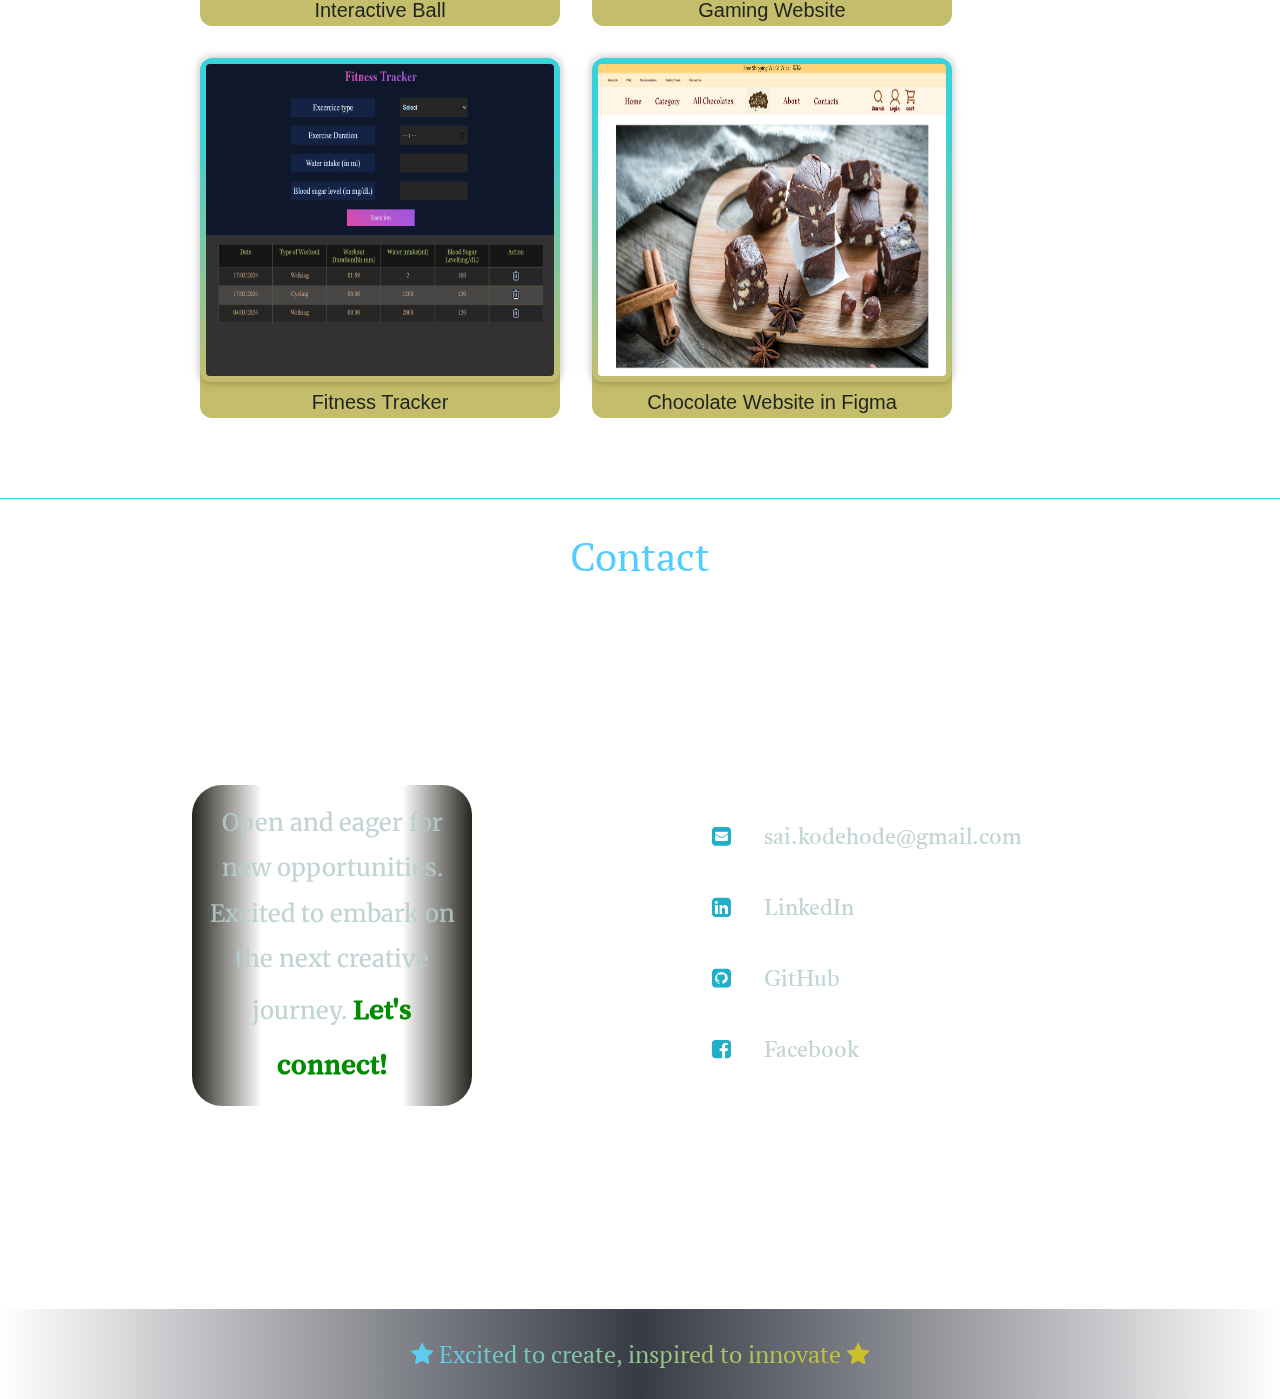
==== commit fac448de: "updated english and norsk versions" ====
--- a/index.html
+++ b/index.html
@@ -45,7 +45,7 @@
       </button>
       <button data-lang="en" onclick="changeLanguage('index.html')">
         <div class="flag-container">
-          <img src="images/usa-flag-round-circle-icon.webp" alt="US Flag" />
+          <img src="images/Britan-flag-round-circle-icon.webp" alt="US Flag" />
           <span>English</span>
         </div>
       </button>
--- a/style.css
+++ b/style.css
@@ -354,14 +354,12 @@
   padding: 0.5em 0.75em;
   font-size: 1.25em;
   cursor: pointer;
-  border-left: 0.25em solid var(--color-light-orange);
-  border-bottom: 0.25em solid var(--color-light-orange);
-  border-radius: 20px;
+  border: 0.1em solid var(--color-light-orange);
+  border-radius: 10px;
   margin: 1.75em;
 }
 #resume:hover {
-  border-bottom: 0.25em solid #1bdb8b;
-  border-left: 0.25em solid #1bdb8b;
+  border: 0.1em solid #25ba17;
 }
 #resume:focus {
   outline: auto;
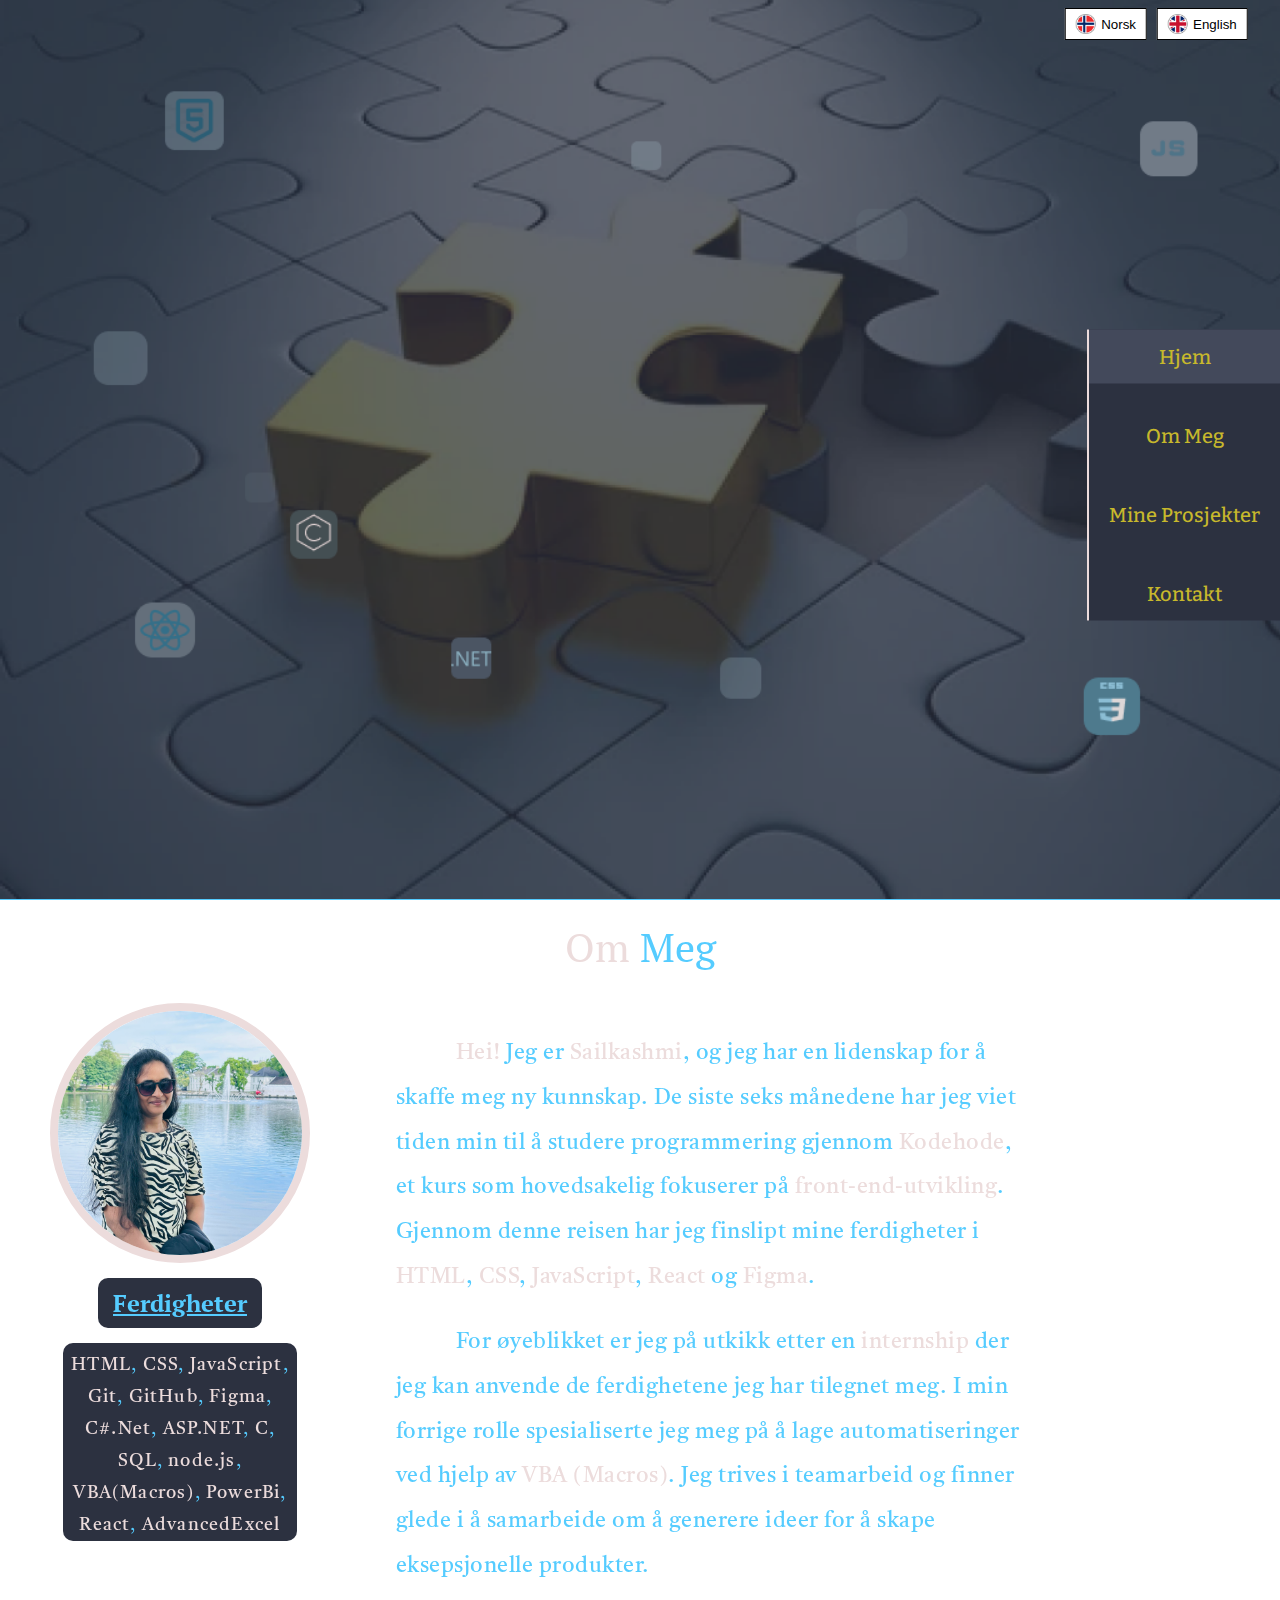
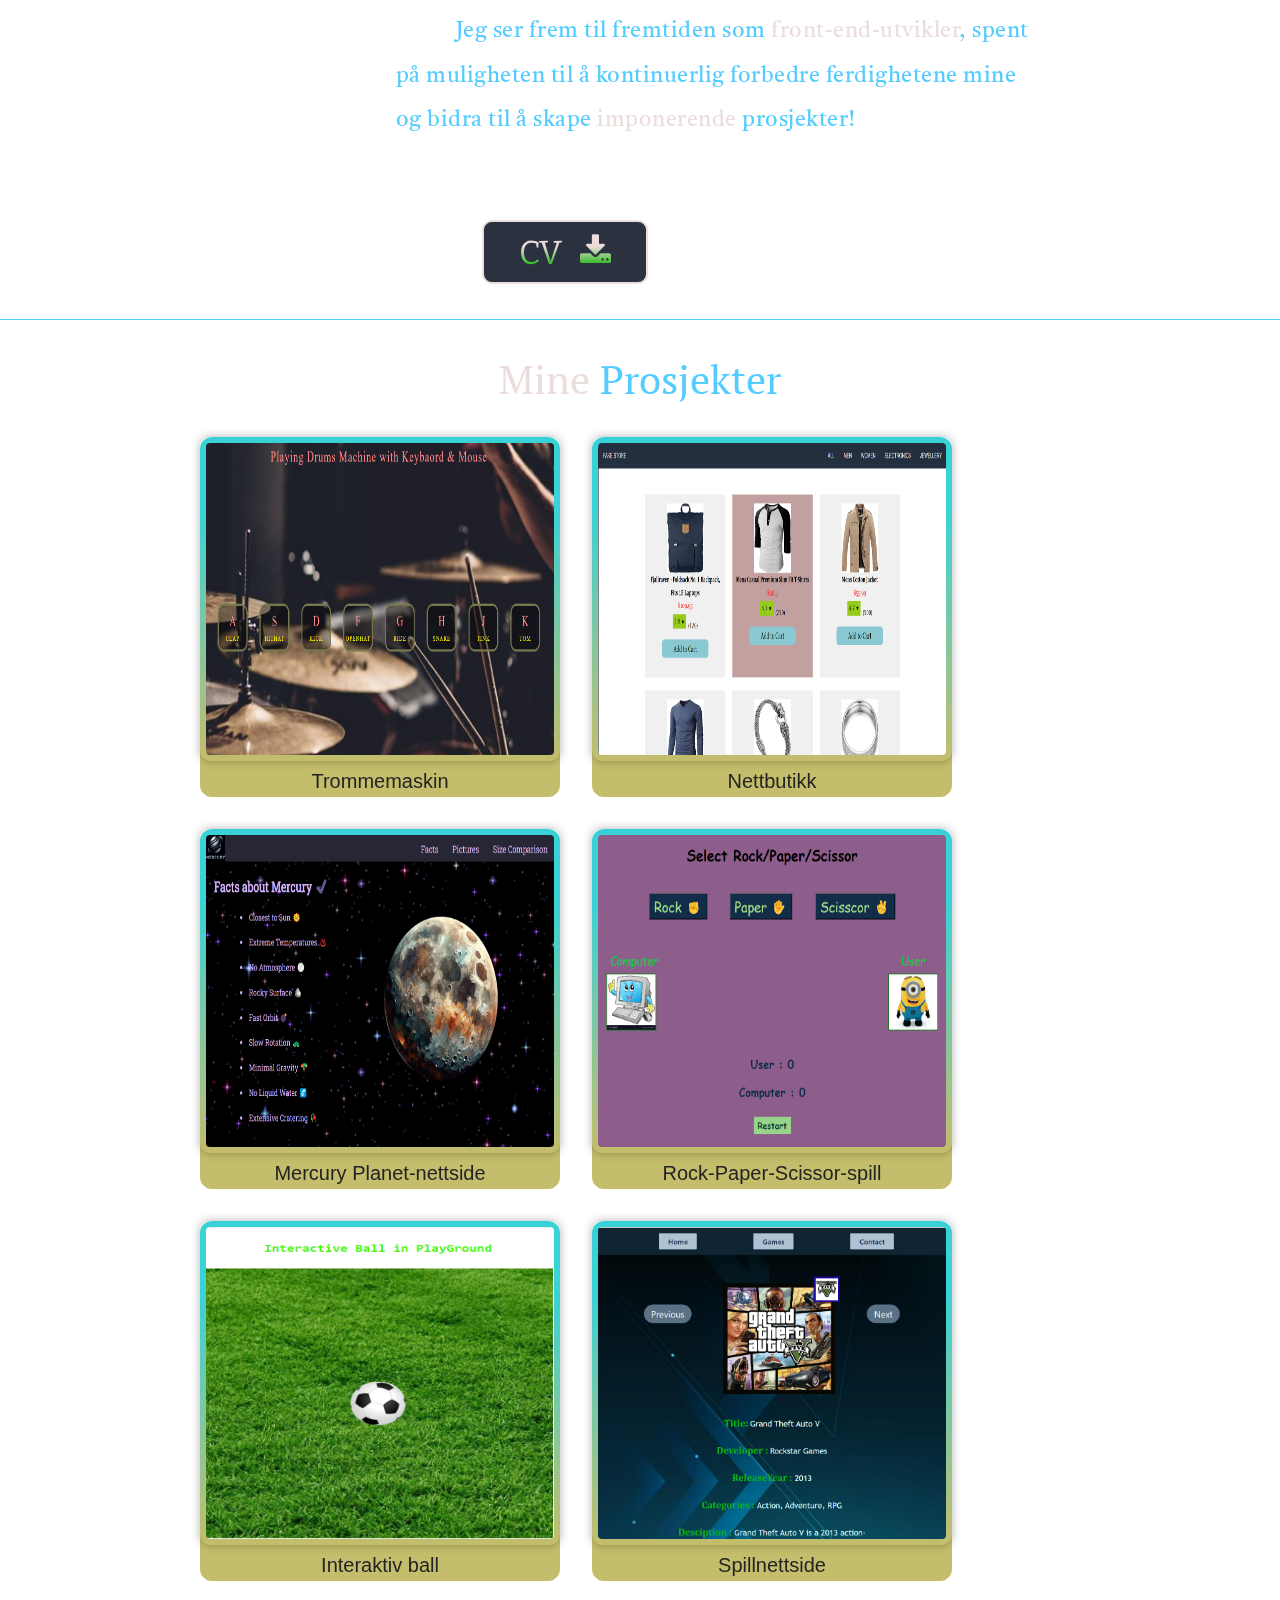
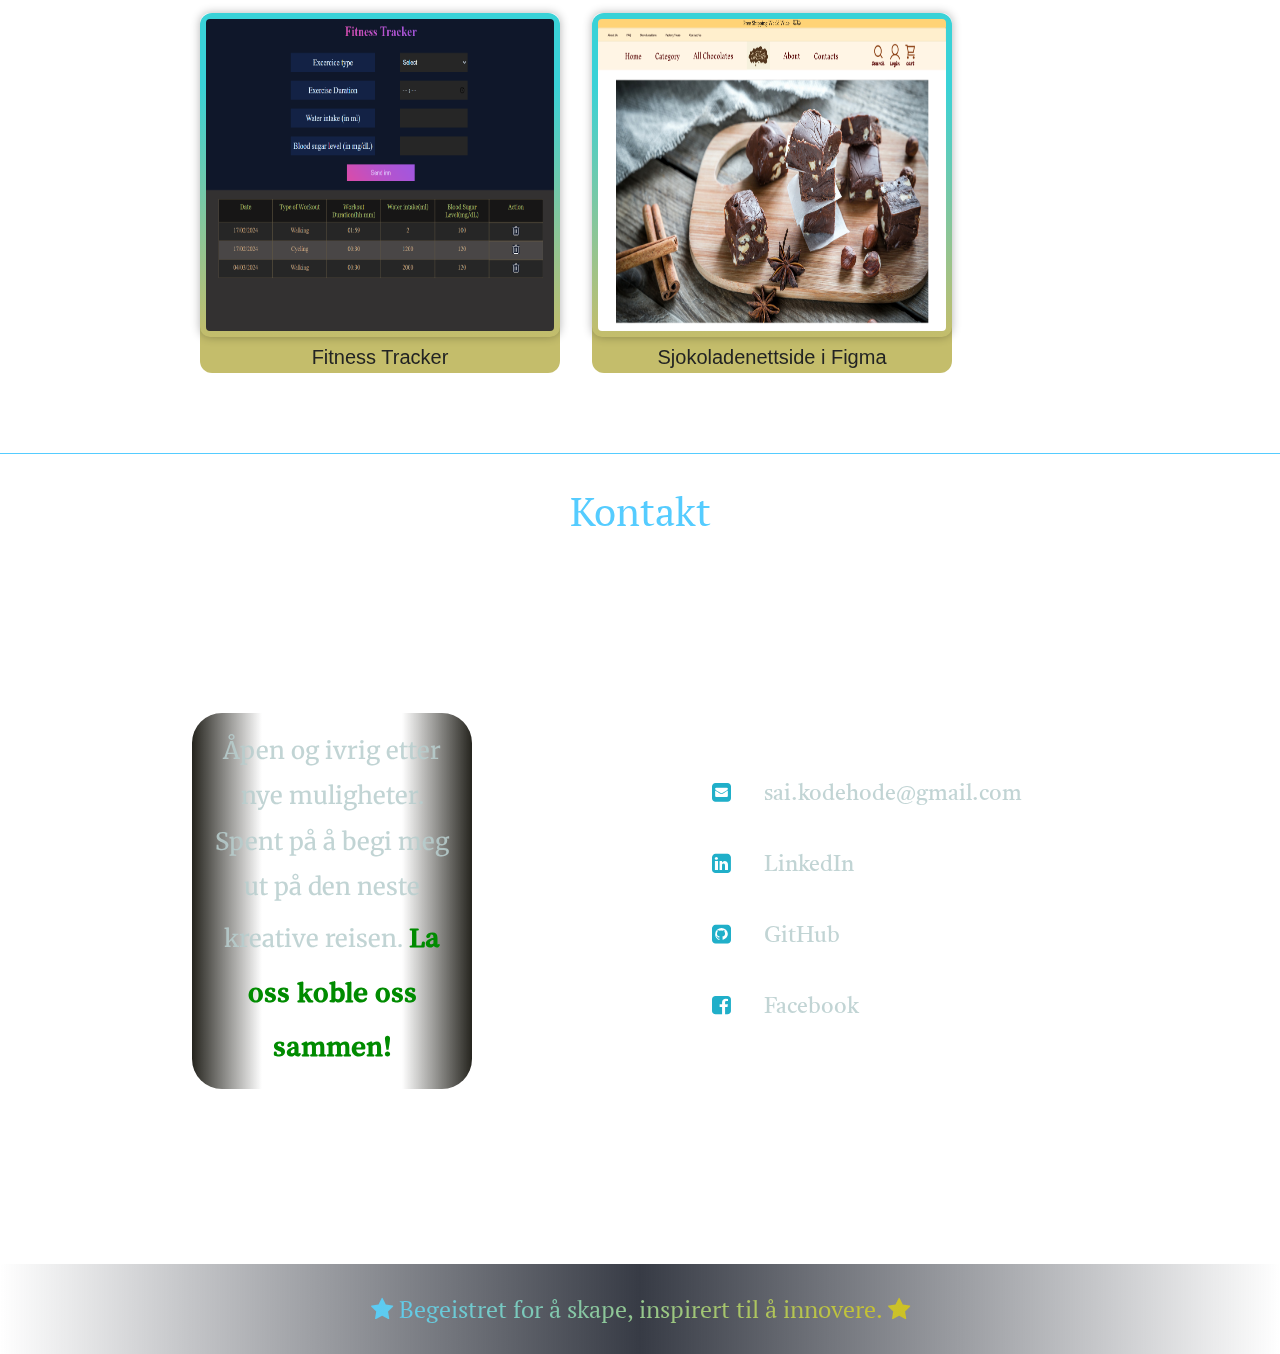
==== commit 669bac22: "Sailakshmi Navaneetam Portfolio" ====
--- a/index.html
+++ b/index.html
@@ -61,16 +61,16 @@
       <nav id="navbar">
         <ul>
           <li id="homeNavItem">
-            <a href="#home" class="">Home</a>
+            <a href="#home" class="">Hjem</a>
           </li>
           <li id="aboutMeNavItem">
-            <a href="#aboutme">About Me</a>
+            <a href="#aboutme">Om Meg</a>
           </li>
           <li id="projectsNavItem">
-            <a href="#myprojects">My Projects</a>
+            <a href="#myprojects">Mine Prosjekter</a>
           </li>
           <li id="contactNavItem">
-            <a href="#contact">Contact</a>
+            <a href="#contact">Kontakt</a>
           </li>
         </ul>
       </nav>
@@ -80,13 +80,13 @@
       <section id="home" class="section-class">
         <div id="title">
           <p id="name">Sailakshmi Navaneetam</p>
-          <p id="designation">-Frontend Developer-</p>
+          <p id="designation">-Frontend Utvikler-</p>
         </div>
       </section>
     </main>
     <!-- About Me -->
     <section id="aboutme" class="section-class">
-      <h1 class="about-heading">About <span class="me-heading">Me</span></h1>
+      <h1 class="about-heading">Om <span class="me-heading">Meg</span></h1>
       <div id="aboutme-div" class="grid-container">
         <!-- Profile picture -->
         <img
@@ -97,41 +97,42 @@
         <!-- pitch -->
         <div id="pitch" class="main-color">
           <p>
-            <span class="highlight-color">Hey!</span> I'm
-            <span class="highlight-color">Sailkashmi</span>, and I have a
-            passion for acquiring new knowledge. Over the last six months, I
-            dedicated my time to studying programming through
-            <span class="highlight-color">Kodehode</span>, a course that
-            predominantly focuses on
-            <span class="highlight-color"></span>front-end development.
-            Throughout this journey, I've honed my abilities in
+            <span class="highlight-color">Hei!</span> Jeg er
+            <span class="highlight-color">Sailkashmi</span>, og jeg har en
+            lidenskap for å skaffe meg ny kunnskap. De siste seks månedene har
+            jeg viet tiden min til å studere programmering gjennom
+            <span class="highlight-color">Kodehode</span>, et kurs som
+            hovedsakelig fokuserer på
+            <span class="highlight-color">front-end-utvikling</span>. Gjennom
+            denne reisen har jeg finslipt mine ferdigheter i
             <span class="highlight-color">HTML</span>,
             <span class="highlight-color">CSS</span>,
             <span class="highlight-color">JavaScript</span>,
-            <span class="highlight-color">React</span>, and
+            <span class="highlight-color">React</span> og
             <span class="highlight-color">Figma</span>.
           </p>
           <p>
-            Presently, I'm on the lookout for an
-            <span class="highlight-color">internship</span> where I can apply
-            the skills I've acquired. In my previous role, I specialized in
-            creating automation’s using
-            <span class="highlight-color">VBA (Macros)</span>.I excel when
-            working with a team and find joy in collaboratively generating ideas
-            to produce exceptional products.
-          </p>
-          <p>
-            I'm eagerly anticipating my future as a
-            <span class="highlight-color">front-end developer</span>, excited
-            about the prospect of continuously enhancing my skills and
-            contributing to the creation of
-            <span class="highlight-color">impressive</span>
-            projects!
-          </p>
-        </div>
+            For øyeblikket er jeg på utkikk etter en
+            <span class="highlight-color">internship</span> der jeg kan anvende
+            de ferdighetene jeg har tilegnet meg. I min forrige rolle
+            spesialiserte jeg meg på å lage automatiseringer ved hjelp av
+            <span class="highlight-color">VBA (Macros)</span>. Jeg trives i
+            teamarbeid og finner glede i å samarbeide om å generere ideer for å
+            skape eksepsjonelle produkter.
+          </p>
+          <p>
+            Jeg ser frem til fremtiden som
+            <span class="highlight-color">front-end-utvikler</span>, spent på
+            muligheten til å kontinuerlig forbedre ferdighetene mine og bidra
+            til å skape
+            <span class="highlight-color">imponerende</span>
+            prosjekter!
+          </p>
+        </div>
+
         <!-- skills -->
         <div class="skills-container">
-          <h2 class="skills-heading">Skills</h2>
+          <h2 class="skills-heading">Ferdigheter</h2>
           <p id="skill-set" class="main-color">
             <span class="highlight-color">HTML</span>,
             <span class="highlight-color"> CSS</span>,
@@ -161,33 +162,34 @@
 
     <!-- My projects -->
     <section id="myprojects" class="section-class">
-      <h1 class="about-heading">My <span class="me-heading">Projects</span></h1>
+      <h1 class="about-heading">
+        Mine <span class="me-heading">Prosjekter</span>
+      </h1>
       <!-- projects container -->
       <div class="project-container">
         <!-- individual project -->
         <div class="project-item">
           <img
             src="images/Playing Drums using keyboard and mouse.png"
-            alt="Music key notes with background as playing drums image"
-          />
-          <p class="project-name">Drums Machine</p>
-          <div class="description">
-            <p>
-              "Play drums interactively with keyboard and mouse controls.
-              Features vibrant design, clickable buttons, and responsive sound
-              mapping using HTML, CSS, and JavaScript."
-
+            alt="Noter av musikk med bakgrunn som spiller trommebilde"
+          />
+          <p class="project-name">Trommemaskin</p>
+          <div class="description">
+            <p>
+              "Spill trommer interaktivt med tastatur- og musekontroller. Har et
+              levende design, klikkbare knapper og responsiv lydmapping ved bruk
+              av HTML, CSS og JavaScript."
               <a
                 class="github-link"
                 href="https://github.com/Kodehode-Stavanger/javascript-advanced-project-drum-machine-Sai-kodehode"
                 target="_blank"
-                >Github Repo</a
+                >Github-lenke</a
               >
               <a
                 class="live-link"
                 href="https://kodehode-stavanger.github.io/javascript-advanced-project-drum-machine-Sai-kodehode/"
                 target="_blank"
-                >Live Page</a
+                >Live Server-lenke</a
               >
             </p>
           </div>
@@ -195,25 +197,25 @@
         <div class="project-item">
           <img
             src="images/Fake Store using API's.png"
-            alt="Fake store website image"
-          />
-          <p class="project-name">Online Shopping Website</p>
-          <div class="description">
-            <p>
-              "Fake Store API Webpage: Explore products with dynamic category
-              filtering. Responsive design using HTML, CSS, and JavaScript using
-              API's for an interactive shopping experience."
+            alt="Bilde av falsk butikknettside"
+          />
+          <p class="project-name">Nettbutikk</p>
+          <div class="description">
+            <p>
+              "Fake Store API-nettside: Utforsk produkter med dynamisk
+              kategorifiltrering. Responsivt design ved bruk av HTML, CSS og
+              JavaScript med API-er for en interaktiv handleopplevelse."
               <a
                 class="github-link"
                 href="https://github.com/Kodehode-Stavanger/javascript-advanced-project-api-Sai-kodehode"
                 target="_blank"
-                >Github Repo</a
+                >Github-lenke</a
               >
               <a
                 class="live-link"
                 href="https://kodehode-stavanger.github.io/javascript-advanced-project-api-Sai-kodehode/"
                 target="_blank"
-                >Live Page</a
+                >Live Server-lenke</a
               >
             </p>
           </div>
@@ -222,25 +224,26 @@
         <div class="project-item">
           <img
             src="images/Mercury Planet Website.png"
-            alt="Mercury planet Website image"
-          />
-          <p class="project-name">Mercury Planet Website</p>
+            alt="Bilde av Mercury Planet-nettside"
+          />
+          <p class="project-name">Mercury Planet-nettside</p>
           <div class="description text-container">
             <p>
-              "Explore facts, images, and size comparison with other planets.
-              Responsive design, smooth scrolling, and dynamic image slideshow
-              implemented using HTML, CSS, and JavaScript.
+              "Utforsk fakta, bilder og størrelses sammenligning med andre
+              planeter. Responsivt design, jevn rulling og dynamisk
+              bildefremvisning implementert ved hjelp av HTML, CSS og
+              JavaScript.
               <a
                 class="github-link"
                 href="https://github.com/Sai-kodehode/Mercury-Planet-Website"
                 target="_blank"
-                >Github Repo</a
+                >Github-lenke</a
               >
               <a
                 class="live-link"
                 href="https://sai-kodehode.github.io/Mercury-Planet-Website/"
                 target="_blank"
-                >Live Page</a
+                >Live Server-lenke</a
               >
             </p>
           </div>
@@ -249,25 +252,25 @@
         <div class="project-item">
           <img
             src="images/Rock Paper Scissor game.png"
-            alt="Rock-paper-Scissor game image"
-          />
-          <p class="project-name">Rock-Paper-Scissor Game</p>
-          <div class="description">
-            <p>
-              "Interactive game with user-friendly buttons, computer and user
-              options display, and a scoring system. Utilizes HTML, CSS, and
-              JavaScript for a dynamic gaming experience."
+            alt="Bilde av Rock-Paper-Scissor spill"
+          />
+          <p class="project-name">Rock-Paper-Scissor-spill</p>
+          <div class="description">
+            <p>
+              "Interaktivt spill med brukervennlige knapper, visning av
+              datamaskin- og brukeralternativer, og et poengsystem. Bruker HTML,
+              CSS og JavaScript for en dynamisk spillopplevelse."
               <a
                 class="github-link"
                 href="https://github.com/Kodehode-Stavanger/javascript-basic-mini-project-Sai-kodehode"
                 target="_blank"
-                >Github Repo</a
+                >Github-lenke</a
               >
               <a
                 class="live-link"
                 href="https://kodehode-stavanger.github.io/javascript-basic-mini-project-Sai-kodehode/"
                 target="_blank"
-                >Live Page</a
+                >Live Server-lenke</a
               >
             </p>
           </div>
@@ -275,74 +278,73 @@
         <div class="project-item">
           <img
             src="images/Moving ball inside the gplayground.png"
-            alt="A ball inside playground image"
-          />
-          <p class="project-name">Interactive Ball</p>
-          <div class="description">
-            <p>
-              "Webpage featuring a moveable Ball controlled by arrow keys or
-              mouse clicks. Built with HTML, CSS, and JavaScript for dynamic
-              positioning and user interaction within a visually appealing
-              environment."<a
+            alt="Bilde av en ball inne i lekeplassen"
+          />
+          <p class="project-name">Interaktiv ball</p>
+          <div class="description">
+            <p>
+              "Nettside med en bevegelig ball styrt av piltastene eller
+              museklikk. Bygget med HTML, CSS og JavaScript for dynamisk
+              posisjonering og brukerinteraksjon innenfor et visuelt tiltalende
+              miljø."
+              <a
                 class="github-link"
                 href="https://github.com/Kodehode-Stavanger/javascript-advanced-assignment-1-Sai-kodehode"
                 target="_blank"
-                >Github Repo</a
+                >Github-lenke</a
               >
               <a
                 class="live-link"
                 href="https://kodehode-stavanger.github.io/javascript-advanced-assignment-1-Sai-kodehode/"
                 target="_blank"
-                >Live Page</a
-              >
-            </p>
-          </div>
-        </div>
-        <div class="project-item">
-          <img src="images/Gaming Website.png" alt="Gaming website image" />
-          <p class="project-name">Gaming Website</p>
-          <div class="description">
-            <p>
-              "Dynamic webpage showcasing the top 10 best-selling video games,
-              featuring a sleek image slideshow and detailed game info. Built
-              with HTML, CSS, and JavaScript for a responsive and interactive
-              user experience."
+                >Live Server-lenke</a
+              >
+            </p>
+          </div>
+        </div>
+        <div class="project-item">
+          <img src="images/Gaming Website.png" alt="Bilde av spillnettside" />
+          <p class="project-name">Spillnettside</p>
+          <div class="description">
+            <p>
+              "Dynamisk nettside som viser de 10 mestselgende videospillene, med
+              en elegant bildefremvisning og detaljert spillinfo. Bygget med
+              HTML, CSS og JavaScript for en responsiv og interaktiv
+              brukeropplevelse."
               <a
                 class="github-link"
                 href="https://github.com/Sai-kodehode/Video-game-selling-website"
                 target="_blank"
-                >Github Repo</a
+                >Github-lenke</a
               >
               <a
                 class="live-link"
                 href="https://sai-kodehode.github.io/Video-game-selling-website/"
                 target="_blank"
-                >Live Page</a
-              >
-            </p>
-          </div>
-        </div>
-        <div class="project-item">
-          <img
-            src="images/Fitness Tracker.png"
-            alt="Fitness tracker app image"
-          />
+                >Live Server-lenke</a
+              >
+            </p>
+          </div>
+        </div>
+        <div class="project-item">
+          <img src="images/Fitness Tracker.png" alt="Bilde av treningsappen" />
           <p class="project-name">Fitness Tracker</p>
           <div class="description">
             <p>
-              "Log and monitor exercise details, water intake, and blood sugar
-              levels. Features responsive form, dynamic record display, and
-              local storage functionality using HTML, CSS, and JavaScript."<a
+              "Logg og overvåk treningsdetaljer, vanninntak og blodsukkernivå.
+              Har responsivt skjema, dynamisk visning av poster og lokal
+              lagringsfunksjonalitet ved bruk av HTML, CSS og JavaScript."
+              <a
                 class="github-link"
                 href="https://github.com/Kodehode-Stavanger/user-data-assignment-Sai-kodehode"
                 target="_blank"
-                >Github Repo</a
+                >Github-lenke</a
               >
               <a
                 class="live-link"
                 href="https://kodehode-stavanger.github.io/user-data-assignment-Sai-kodehode/"
                 target="_blank"
-                >Live Page</a
+                >Live Server-lenke</a
               >
             </p>
           </div>
@@ -350,18 +352,19 @@
         <div class="project-item">
           <img
             src="images/Chocolate Website using Figma.png"
-            alt="Chocolate website image"
-          />
-          <p class="project-name">Chocolate Website in Figma</p>
-          <div class="description">
-            <p>
-              "A Figma-based interactive prototype showcasing a delectable
-              chocolate-themed website design with smooth transitions, appealing
-              visuals, and user-friendly navigations."<a
+            alt="Bilde av sjokoladenettsiden"
+          />
+          <p class="project-name">Sjokoladenettside i Figma</p>
+          <div class="description">
+            <p>
+              "En Figma-basert interaktiv prototype som viser en deilig
+              sjokoladedesign-nettside med jevne overganger, tiltalende visuelle
+              elementer og brukervennlige navigasjoner."
+              <a
                 class="github-link"
                 href="https://www.figma.com/proto/O6qCxlYyFYbtK8kiTZq91O/Chocolate-Website?type=design&node-id=7-3&t=lZ7sA6erXr1cUhA2-0&scaling=min-zoom&page-id=0%3A1"
                 target="_blank"
-                >Figma Link</a
+                >Figma-lenke</a
               >
             </p>
           </div>
@@ -371,12 +374,13 @@
 
     <!-- contact -->
     <section id="contact" class="section-class">
-      <h1 id="contact-h1" class="me-heading">Contact</h1>
+      <h1 id="contact-h1" class="me-heading">Kontakt</h1>
       <div id="contact-details">
         <p id="contact-message">
-          Open and eager for new opportunities. Excited to embark on the next
-          creative journey. <span>Let's connect!</span>
+          Åpen og ivrig etter nye muligheter. Spent på å begi meg ut på den
+          neste kreative reisen. <span>La oss koble oss sammen!</span>
         </p>
+
         <div class="social-icons">
           <p>
             <i class="fa fa-envelope-square"></i>
@@ -427,8 +431,8 @@
     <footer>
       <div>
         <p>
-          <i class="fa fa-star left"></i> Excited to create, inspired to
-          innovate
+          <i class="fa fa-star left"></i> Begeistret for å skape, inspirert til
+          å innovere.
           <i class="fa fa-star right"></i>
         </p>
       </div>
--- a/style.css
+++ b/style.css
@@ -169,13 +169,15 @@
 
 #language-toggle {
   position: fixed;
-  top: 10px;
-  left: 50%;
-  transform: translateX(-50%);
+  top: 0;
+  right: 0;
+  transform: translateX(-10%);
   display: flex;
   justify-content: center;
   align-items: center;
   z-index: 1000;
+  margin: 0.5rem;
+  padding: 0;
 }
 
 #language-toggle .flag-container {
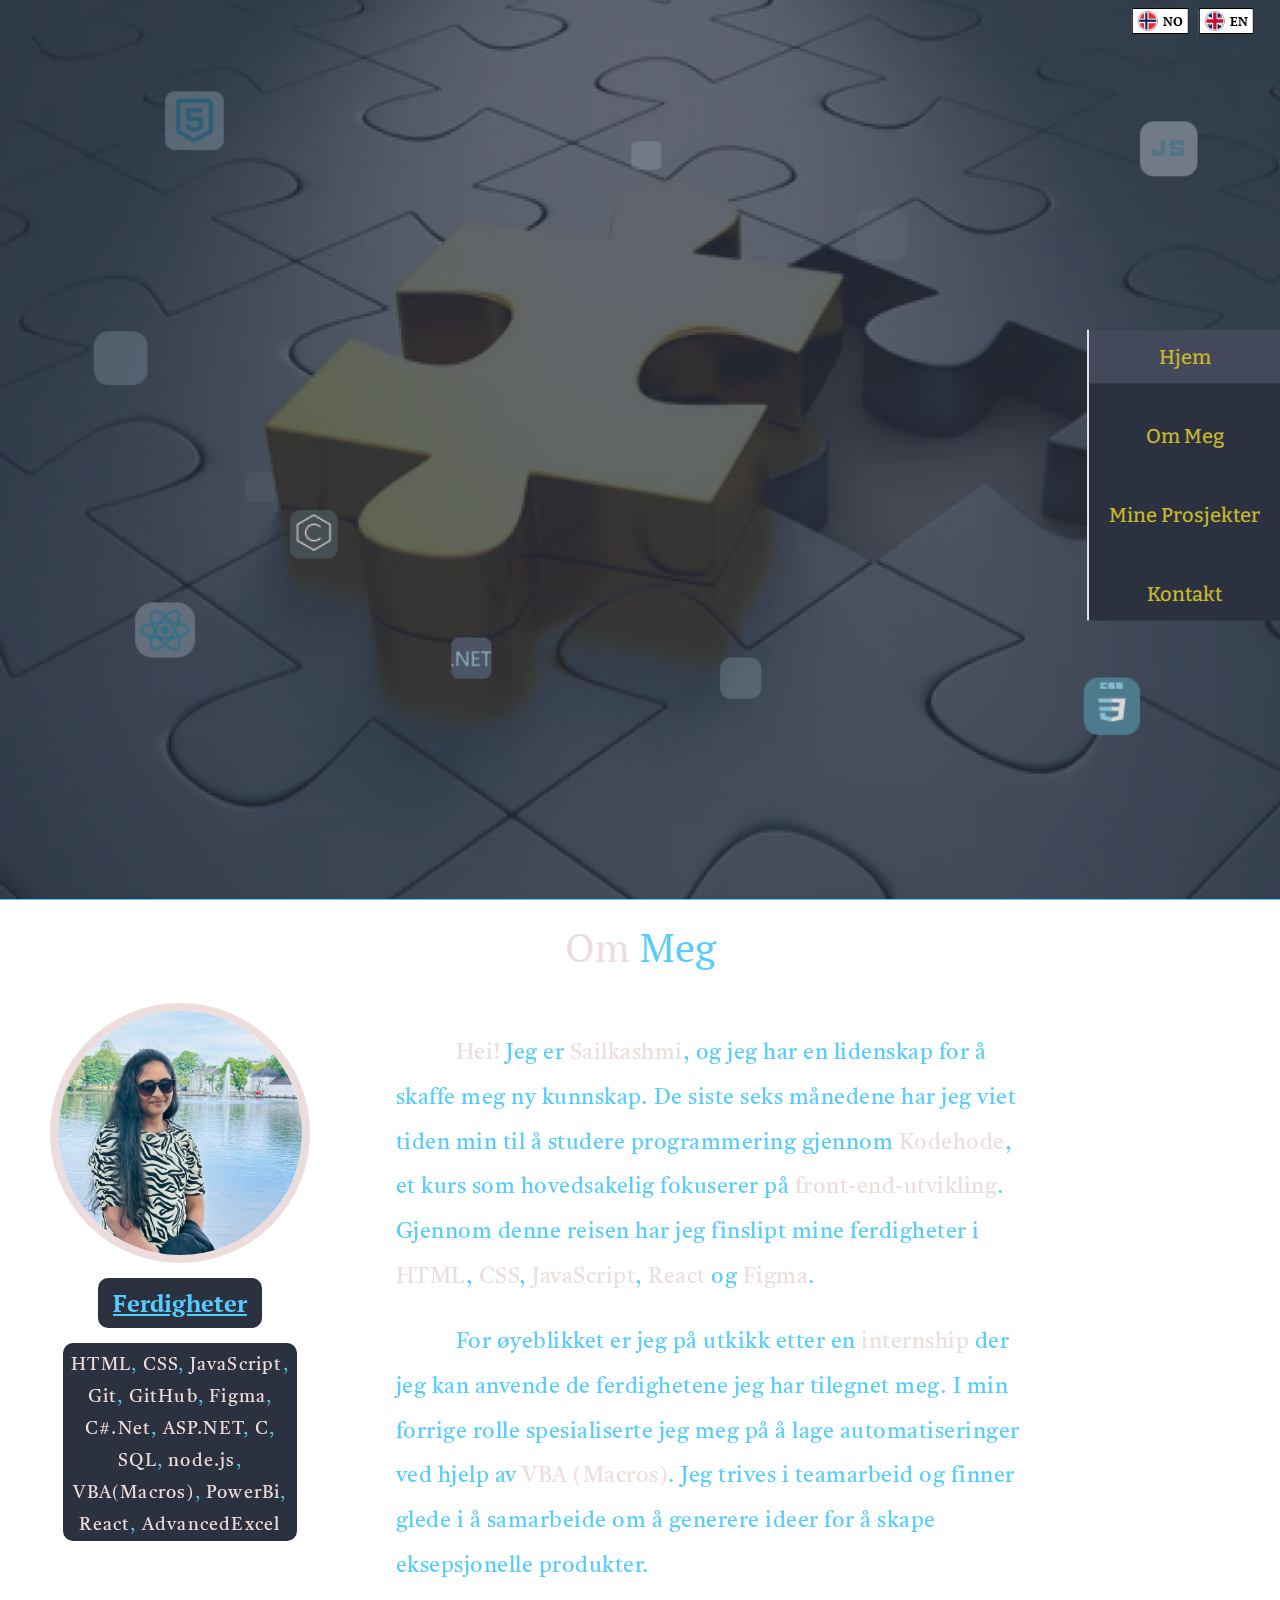
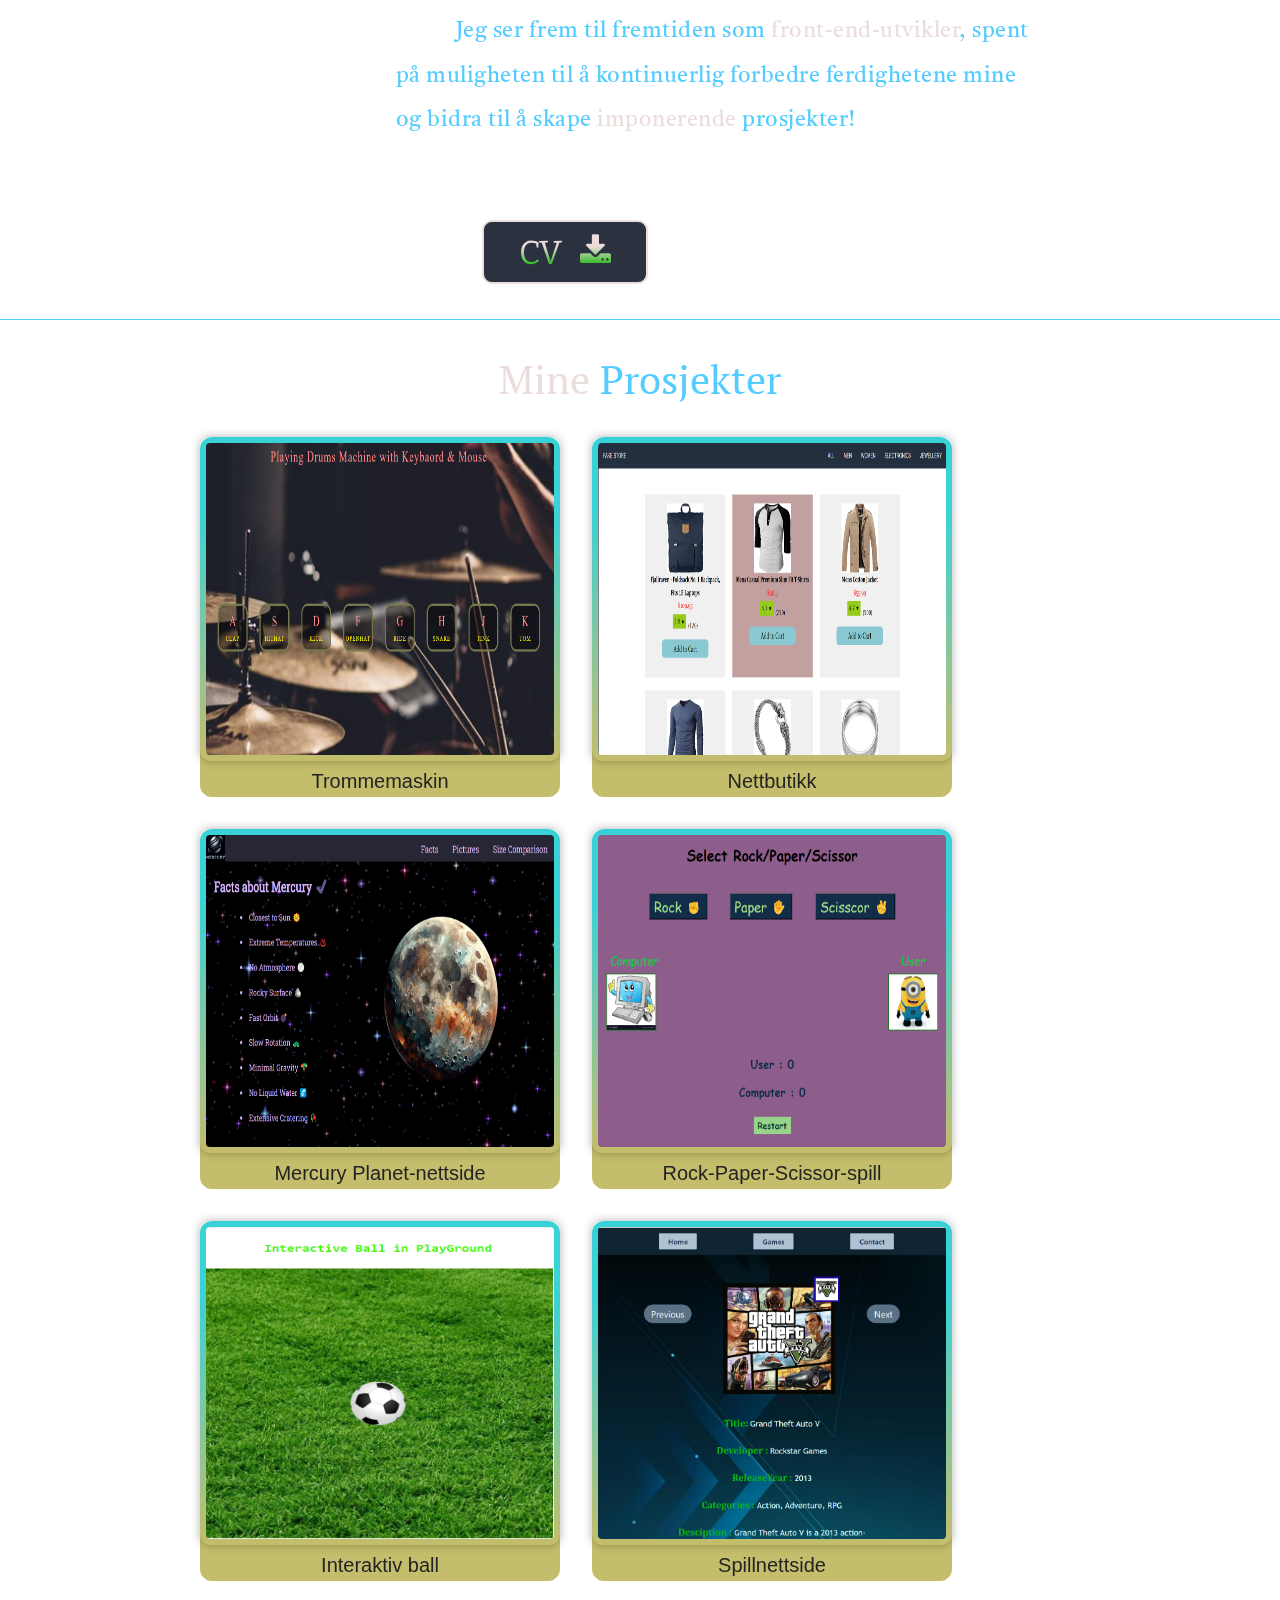
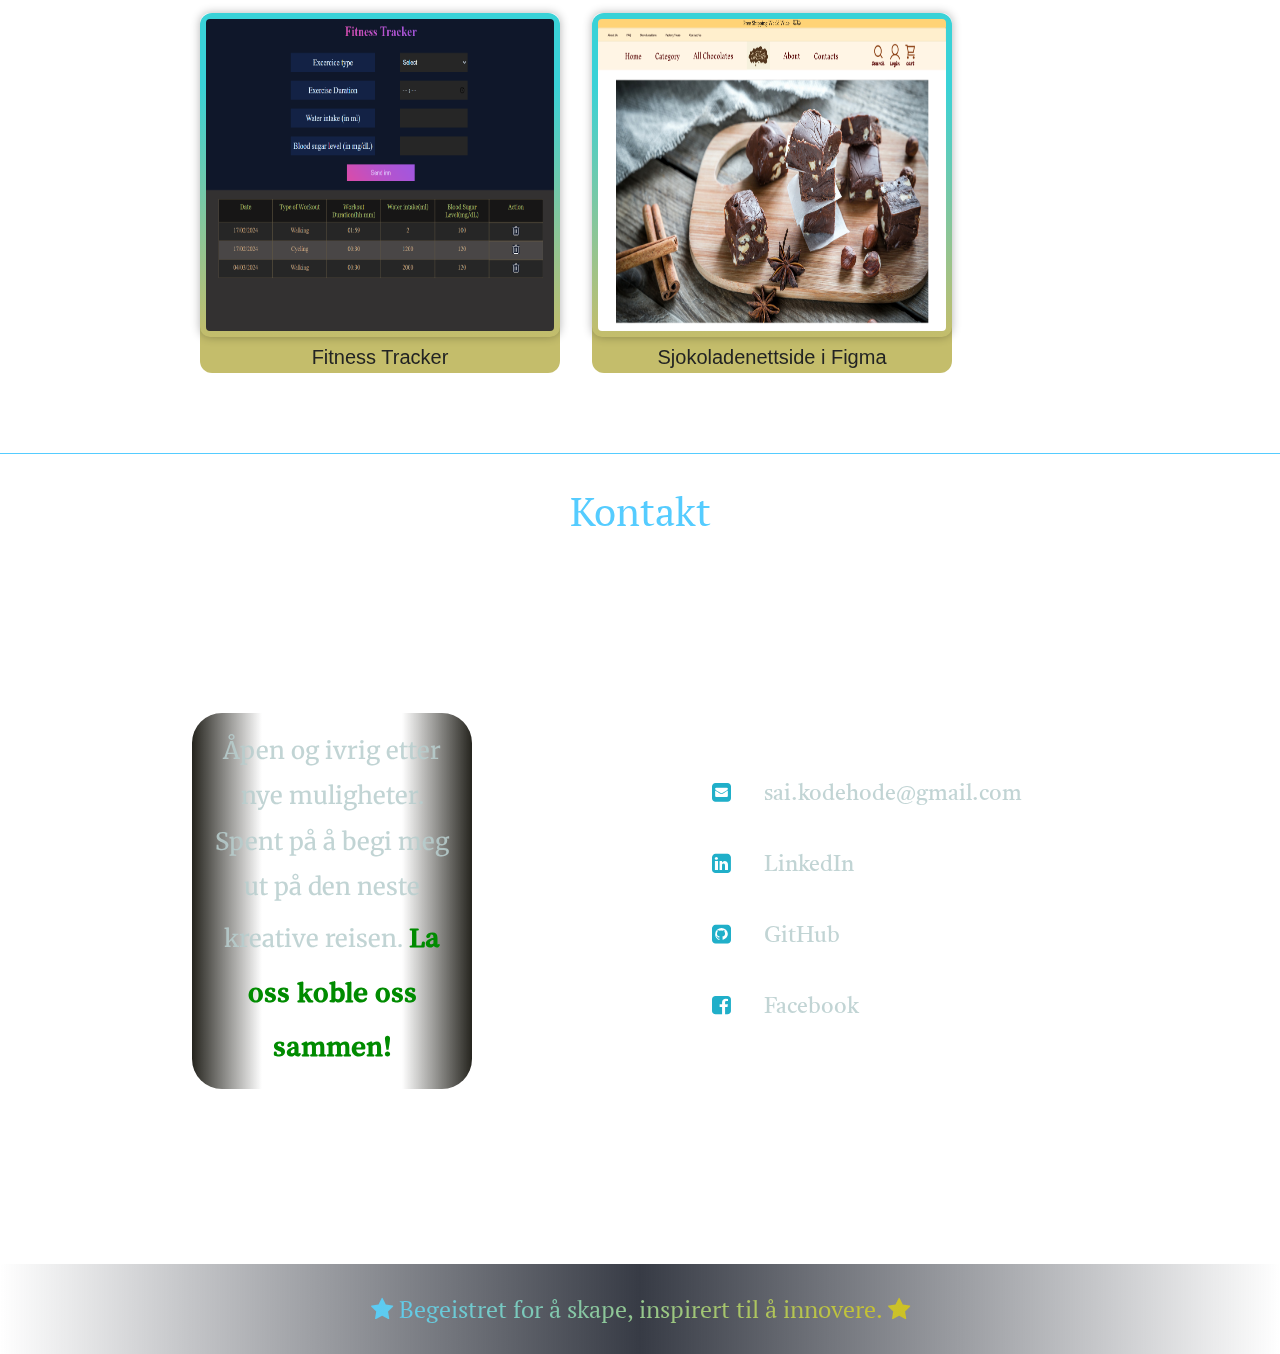
==== commit f93af38e: "Sailakshmi Navaneetam Portfolio" ====
--- a/index.html
+++ b/index.html
@@ -37,16 +37,16 @@
   </head>
   <body>
     <div id="language-toggle">
-      <button data-lang="no" onclick="changeLanguage('indexnorsk.html')">
+      <button data-lang="no" onclick="changeLanguage('index.html')">
         <div class="flag-container">
           <img src="images/Noway flag icon circle.png" alt="Norway Flag" />
-          <span>Norsk</span>
+          <span>NO</span>
         </div>
       </button>
-      <button data-lang="en" onclick="changeLanguage('index.html')">
+      <button data-lang="en" onclick="changeLanguage('indexnorsk.html')">
         <div class="flag-container">
-          <img src="images/Britan-flag-round-circle-icon.webp" alt="US Flag" />
-          <span>English</span>
+          <img src="images/Britan-flag-round-circle-icon.webp" alt="UK Flag" />
+          <span>EN</span>
         </div>
       </button>
     </div>
--- a/style.css
+++ b/style.css
@@ -181,8 +181,11 @@
 }
 
 #language-toggle .flag-container {
+  /* cursor: pointer; */
   display: flex;
   align-items: center;
+  font-family: var(--ff-primary);
+  font-weight: 600;
 }
 
 #language-toggle img {
@@ -195,7 +198,8 @@
   background-color: #fff;
   color: #000;
   border: 1px solid #000;
-  padding: 5px 10px;
+  padding: 2px 5px;
+  cursor: pointer;
   margin: 0 5px;
 }
 
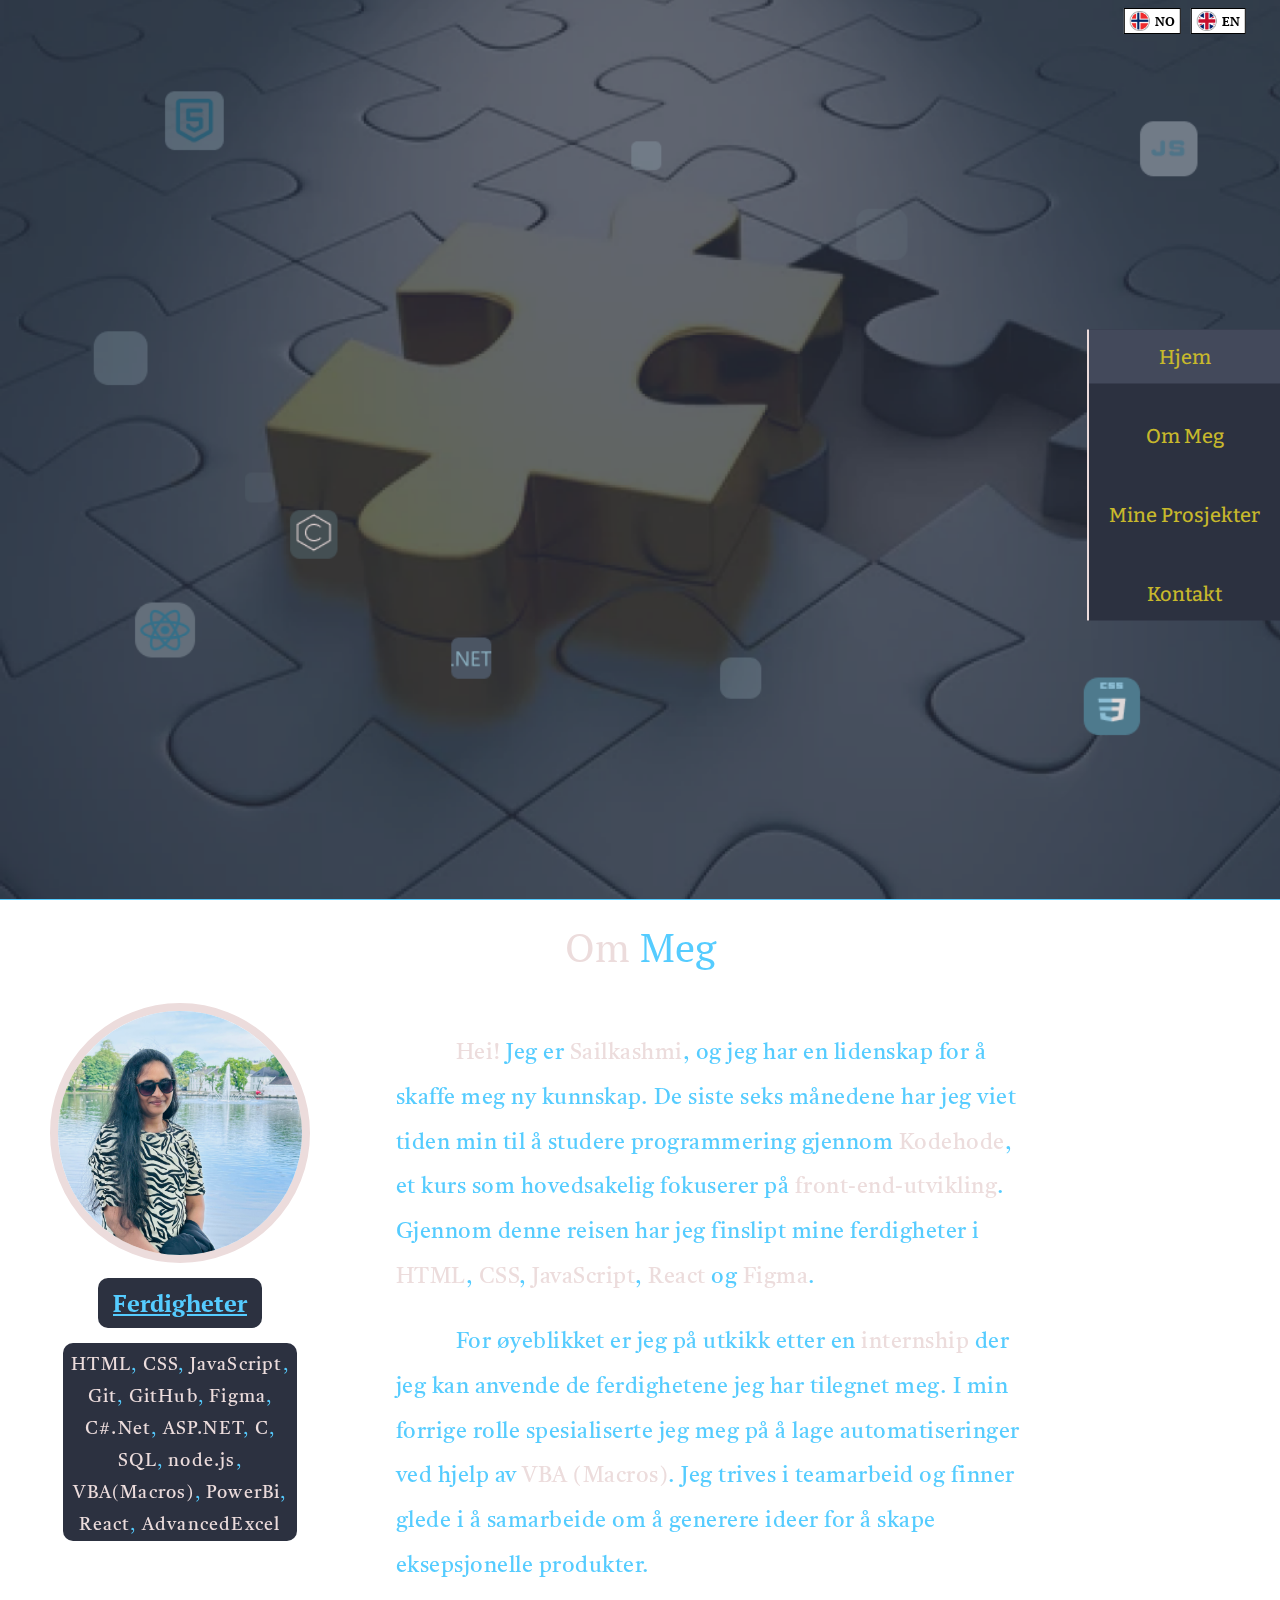
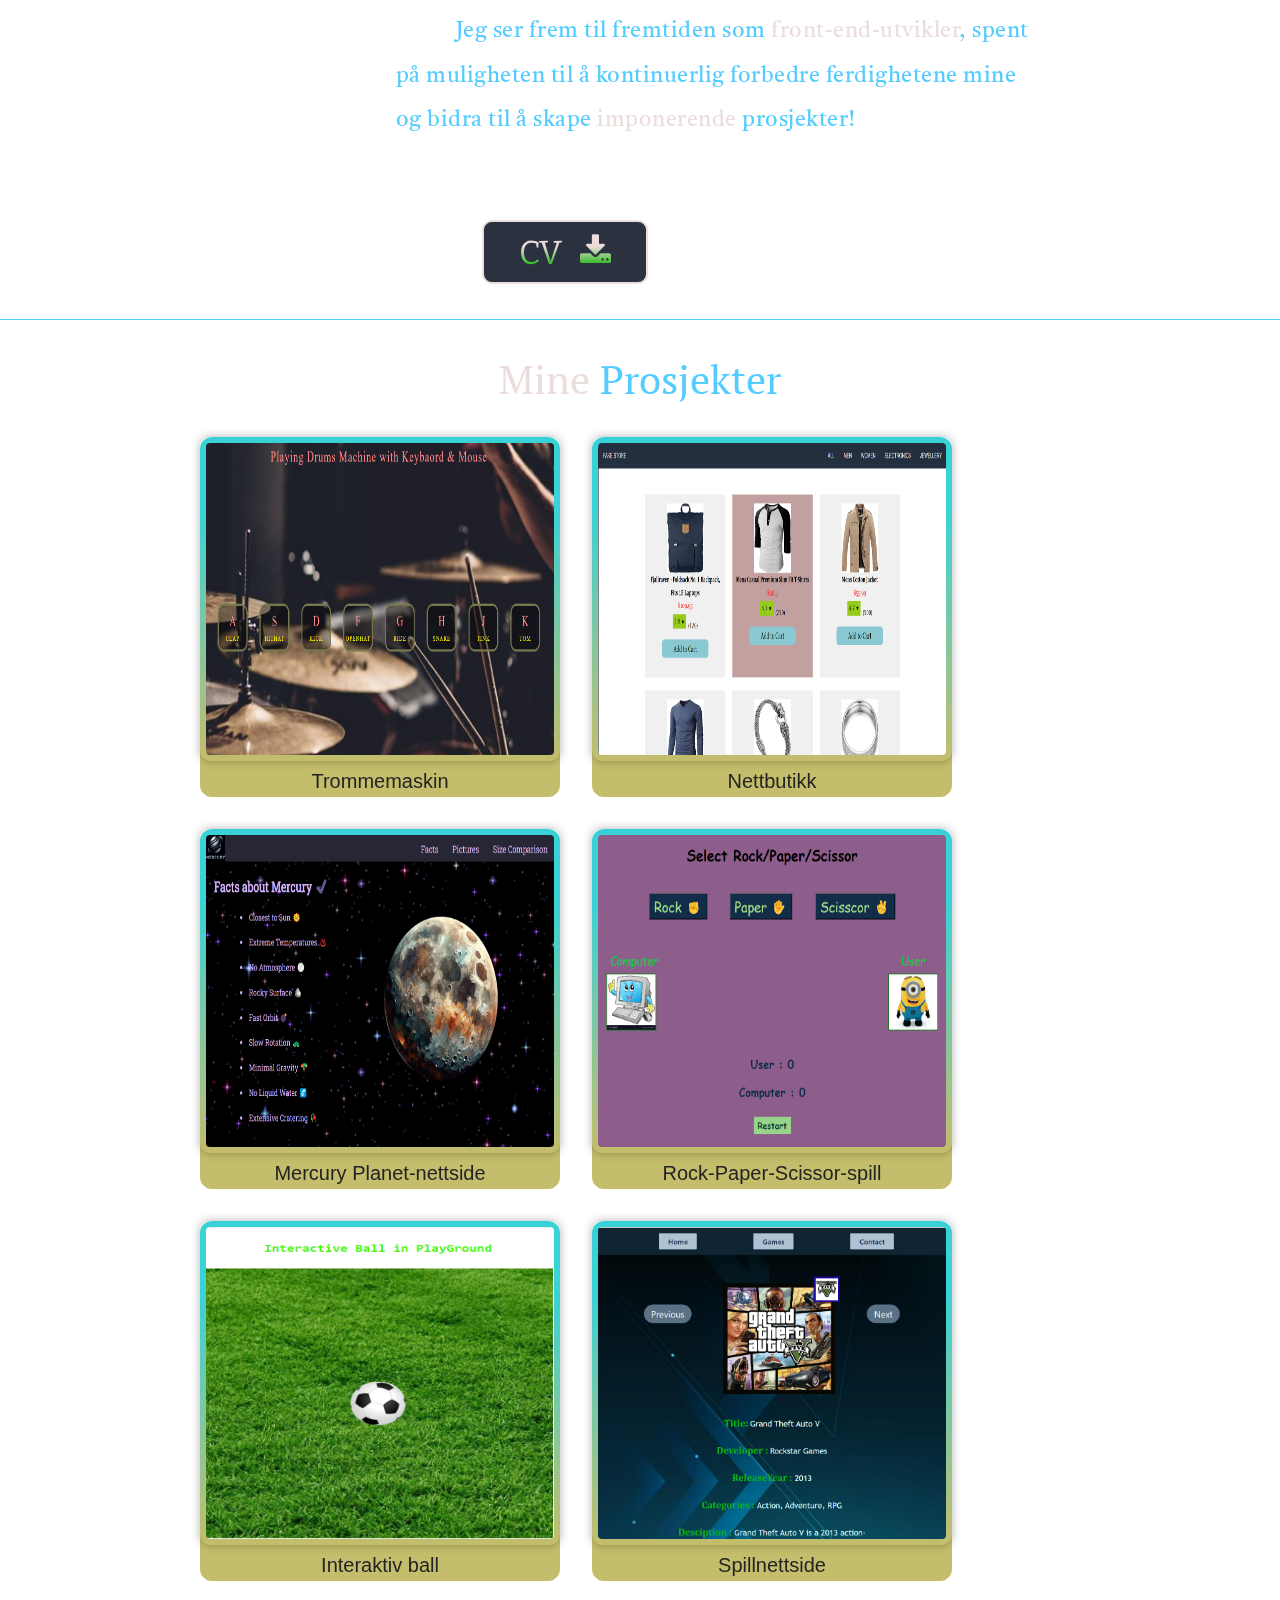
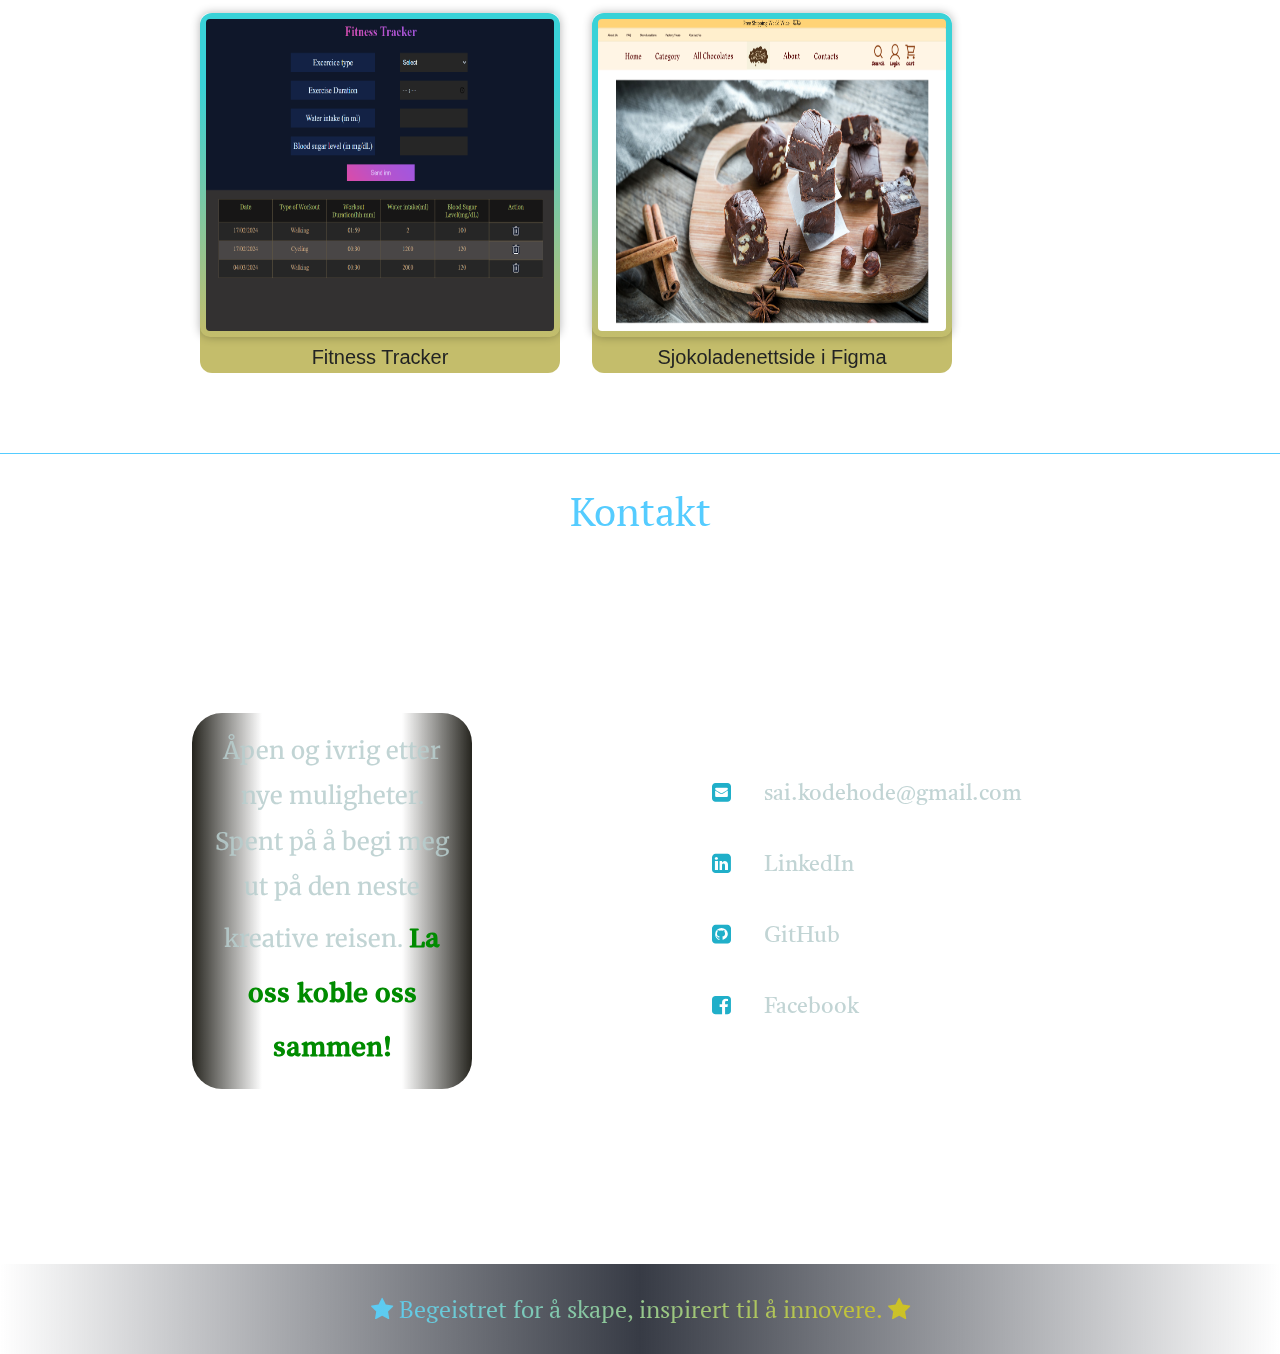
==== commit f4fa4162: "Sailakshmi Navaneetam Portfolio" ====
--- a/index.html
+++ b/index.html
@@ -29,7 +29,7 @@
       href="https://fonts.googleapis.com/css2?family=Song+Myung&display=swap"
       rel="stylesheet"
     />
-    <title id="name">Sailakshmi Navaneetam - Portfolio</title>
+    <title id="name">Sailakshmi Navaneetam - portefølje</title>
     <link
       rel="stylesheet"
       href="https://cdnjs.cloudflare.com/ajax/libs/font-awesome/4.7.0/css/font-awesome.min.css"
@@ -43,7 +43,7 @@
           <span>NO</span>
         </div>
       </button>
-      <button data-lang="en" onclick="changeLanguage('indexnorsk.html')">
+      <button data-lang="en" onclick="changeLanguage('indexenglish.html')">
         <div class="flag-container">
           <img src="images/Britan-flag-round-circle-icon.webp" alt="UK Flag" />
           <span>EN</span>
--- a/style.css
+++ b/style.css
@@ -176,7 +176,7 @@
   justify-content: center;
   align-items: center;
   z-index: 1000;
-  margin: 0.5rem;
+  margin: 0.5rem 1rem;
   padding: 0;
 }
 
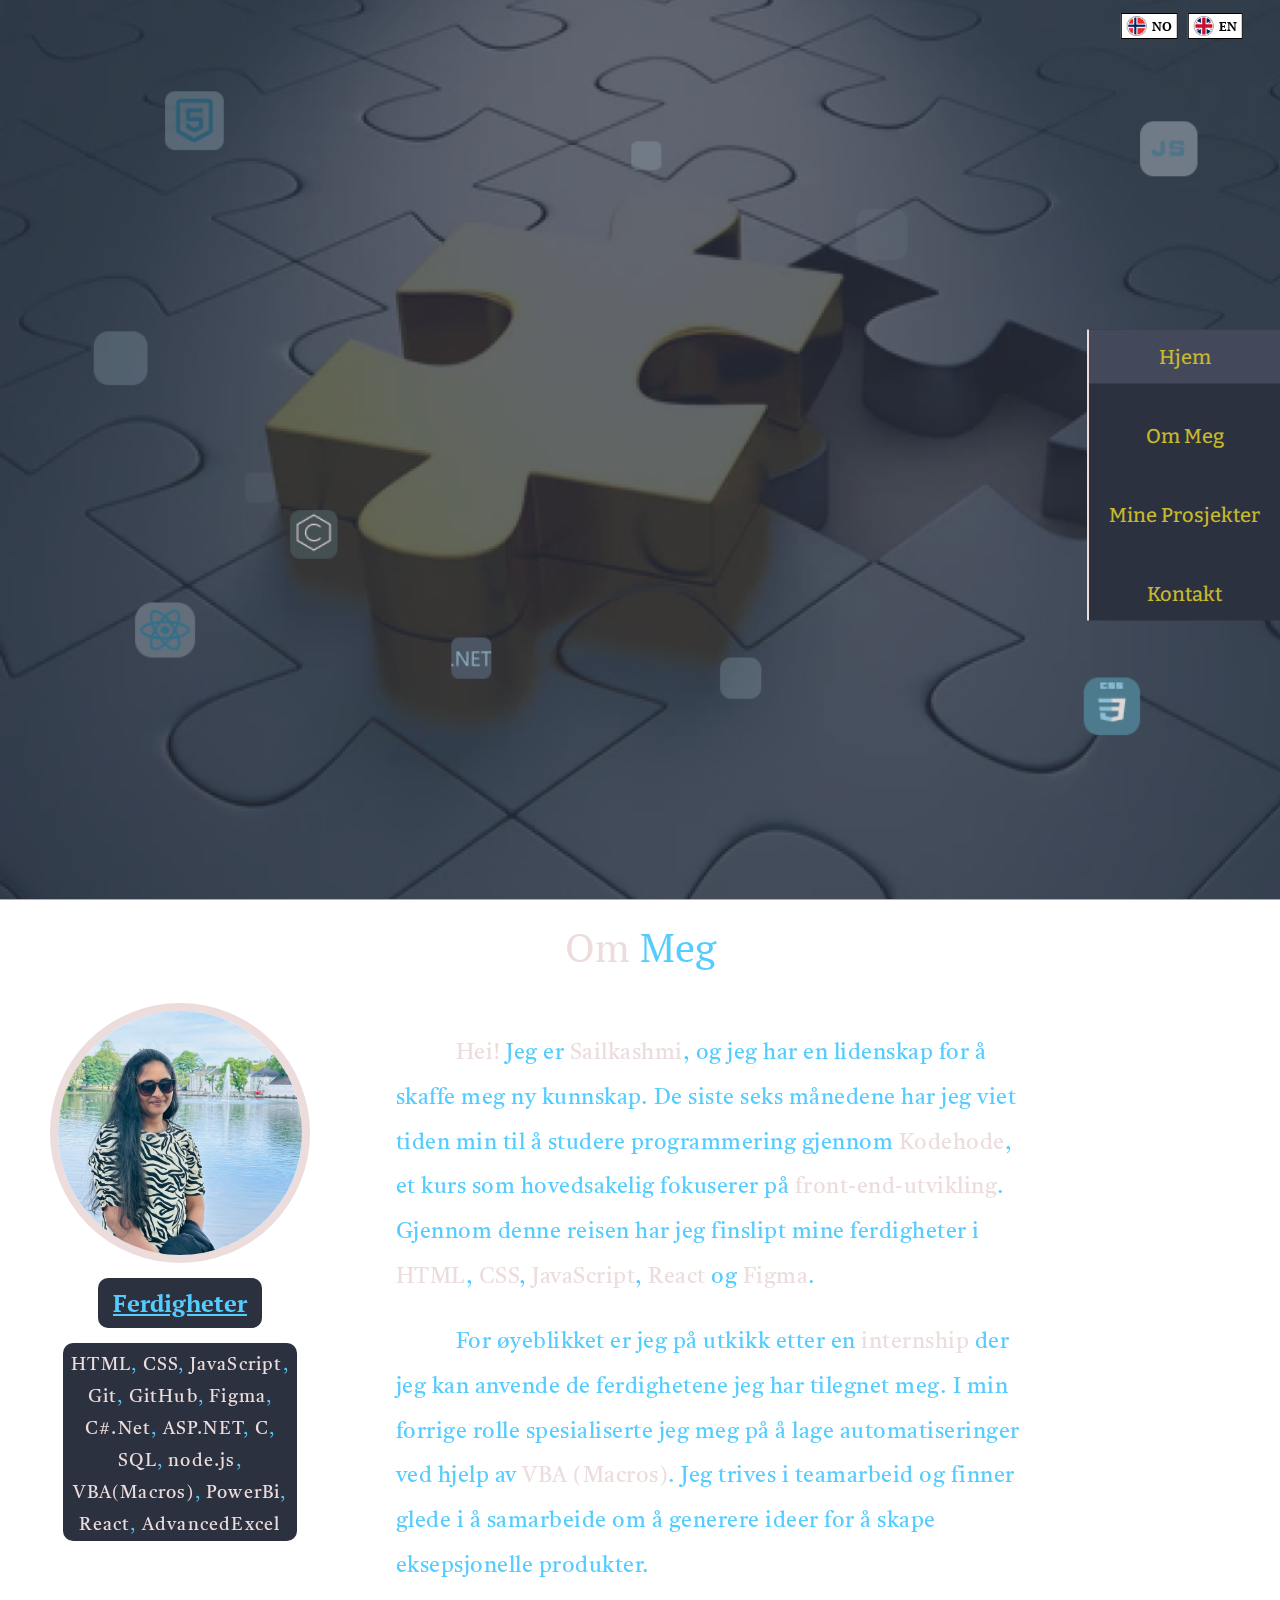
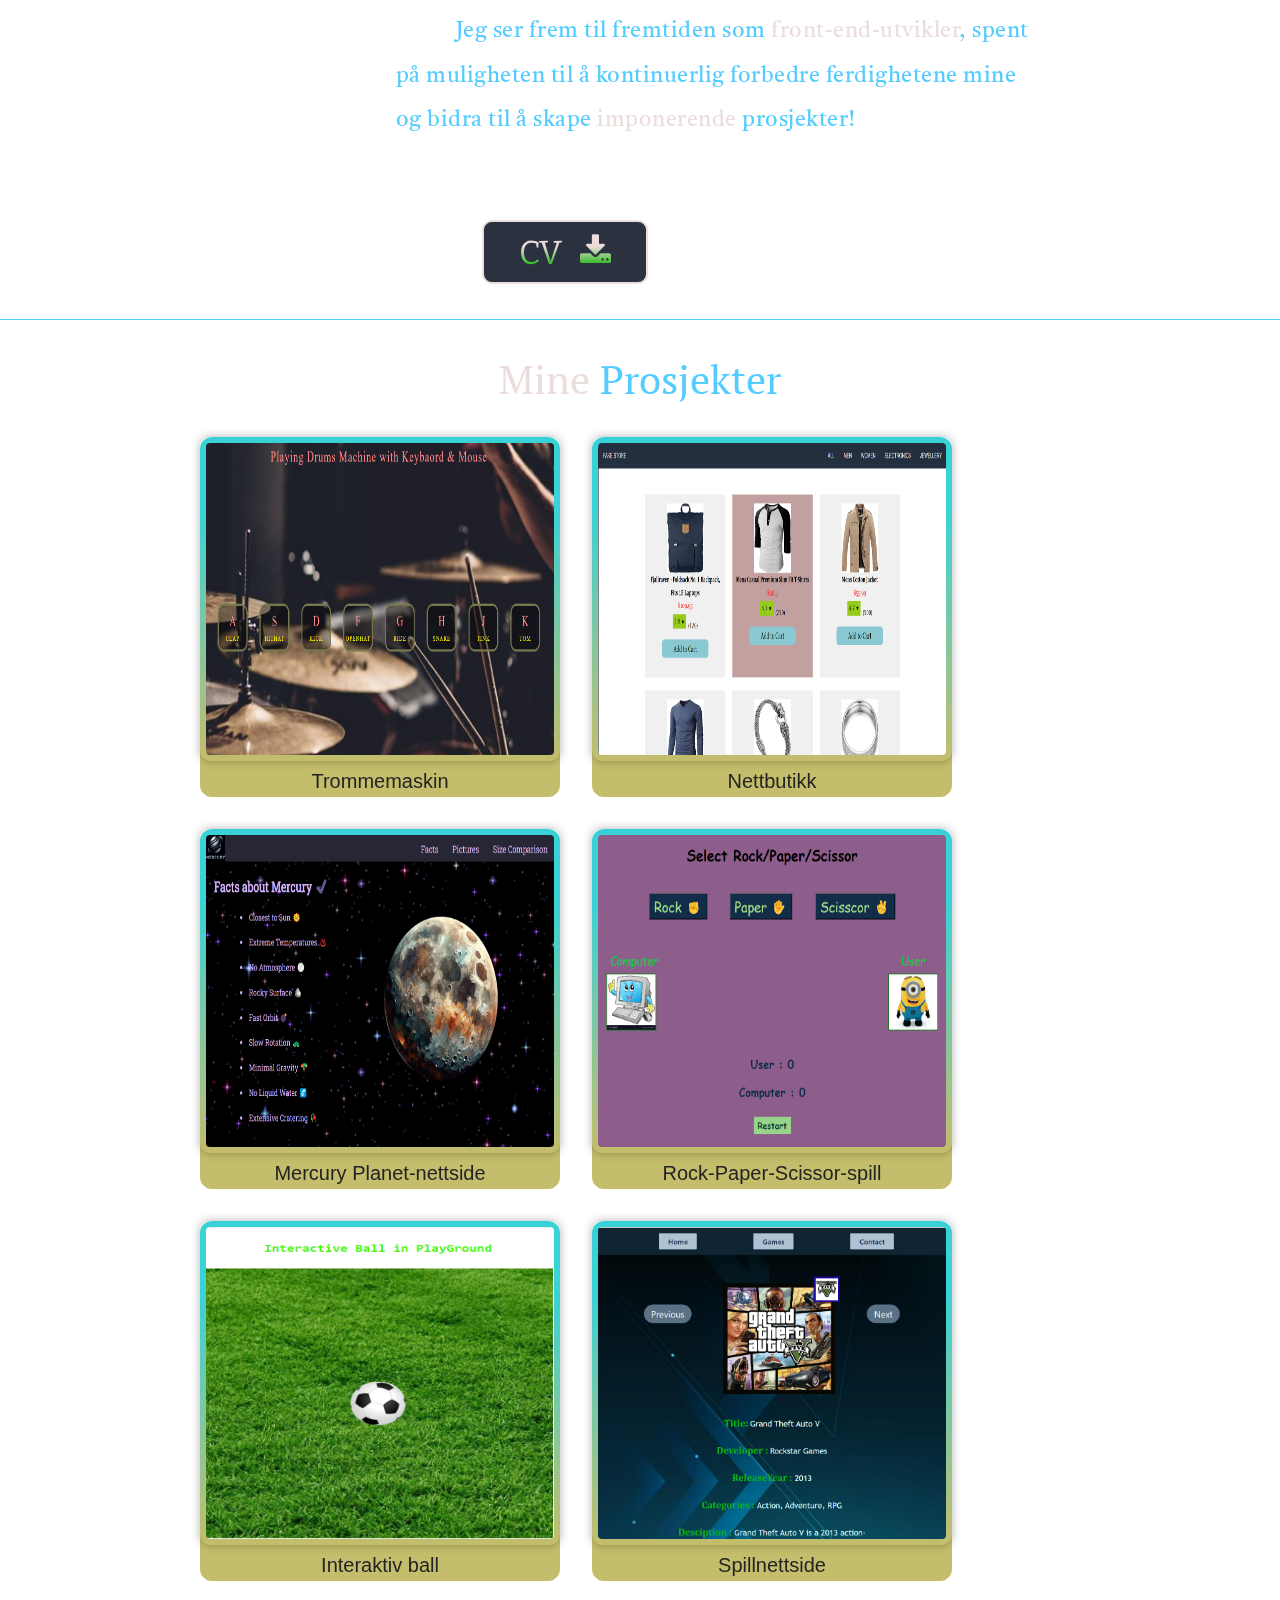
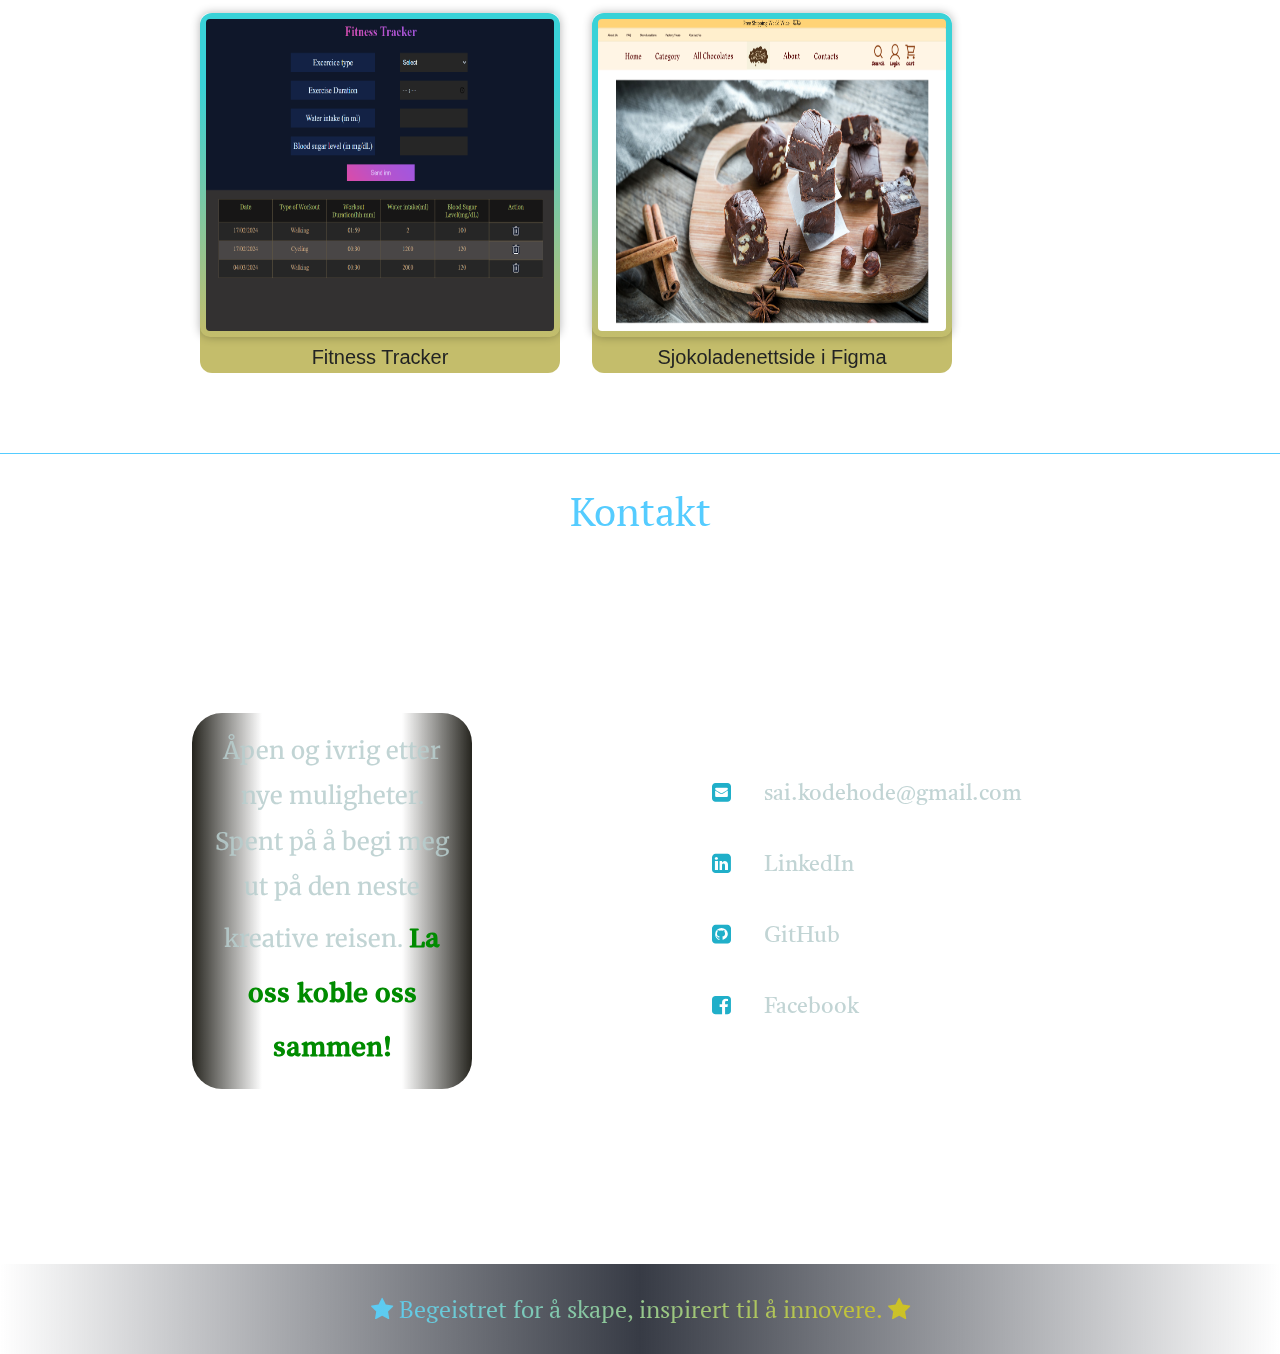
==== commit 5675e5b8: "Sailakshmi Navaneetam Portfolio" ====
--- a/index.html
+++ b/index.html
@@ -153,7 +153,7 @@
         </div>
         <!-- Resume -->
         <button id="resume">
-          <a href="images/CV Sailakshmi Navaneetam.pdf" download
+          <a href="images/Sai Frontend Utvikler Resume-Norsk.pdf" download
             >CV <i class="fa fa-download"></i
           ></a>
         </button>
--- a/style.css
+++ b/style.css
@@ -176,7 +176,7 @@
   justify-content: center;
   align-items: center;
   z-index: 1000;
-  margin: 0.5rem 1rem;
+  margin: 0.8rem 1.2rem;
   padding: 0;
 }
 
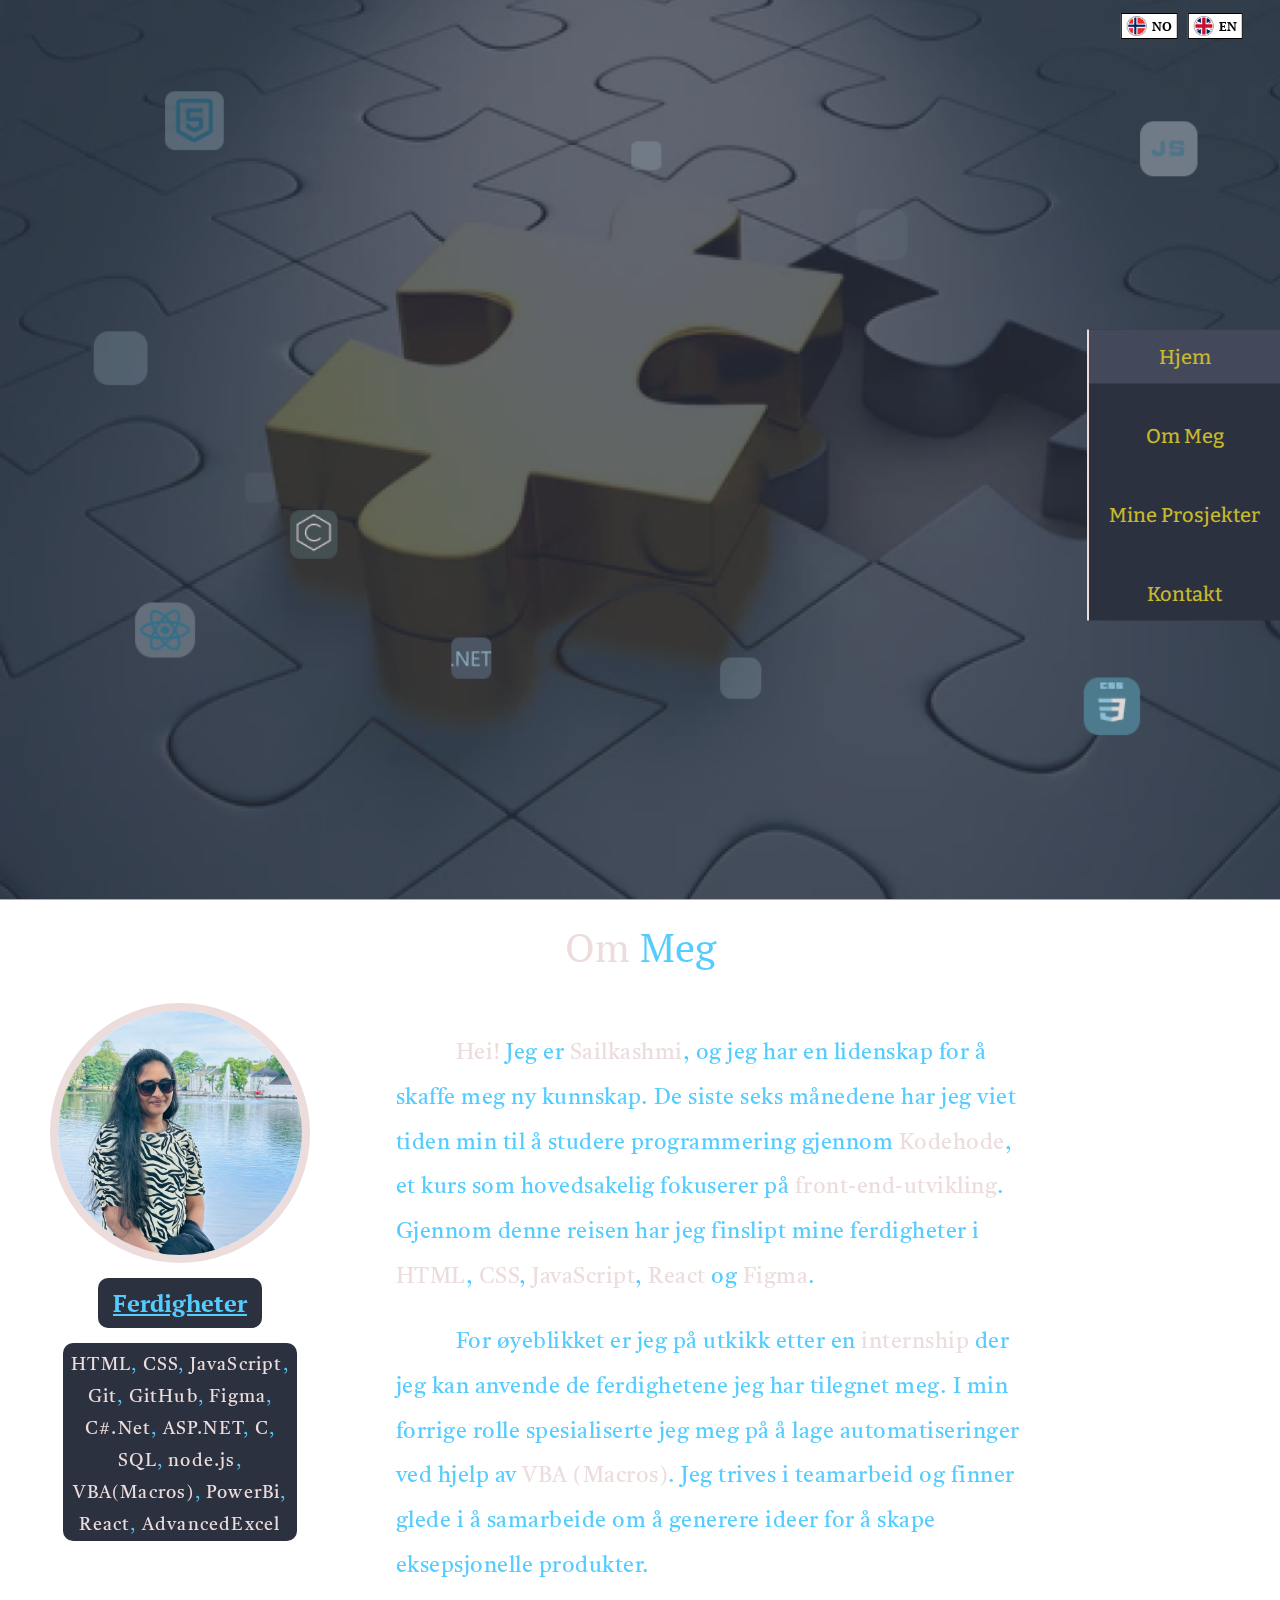
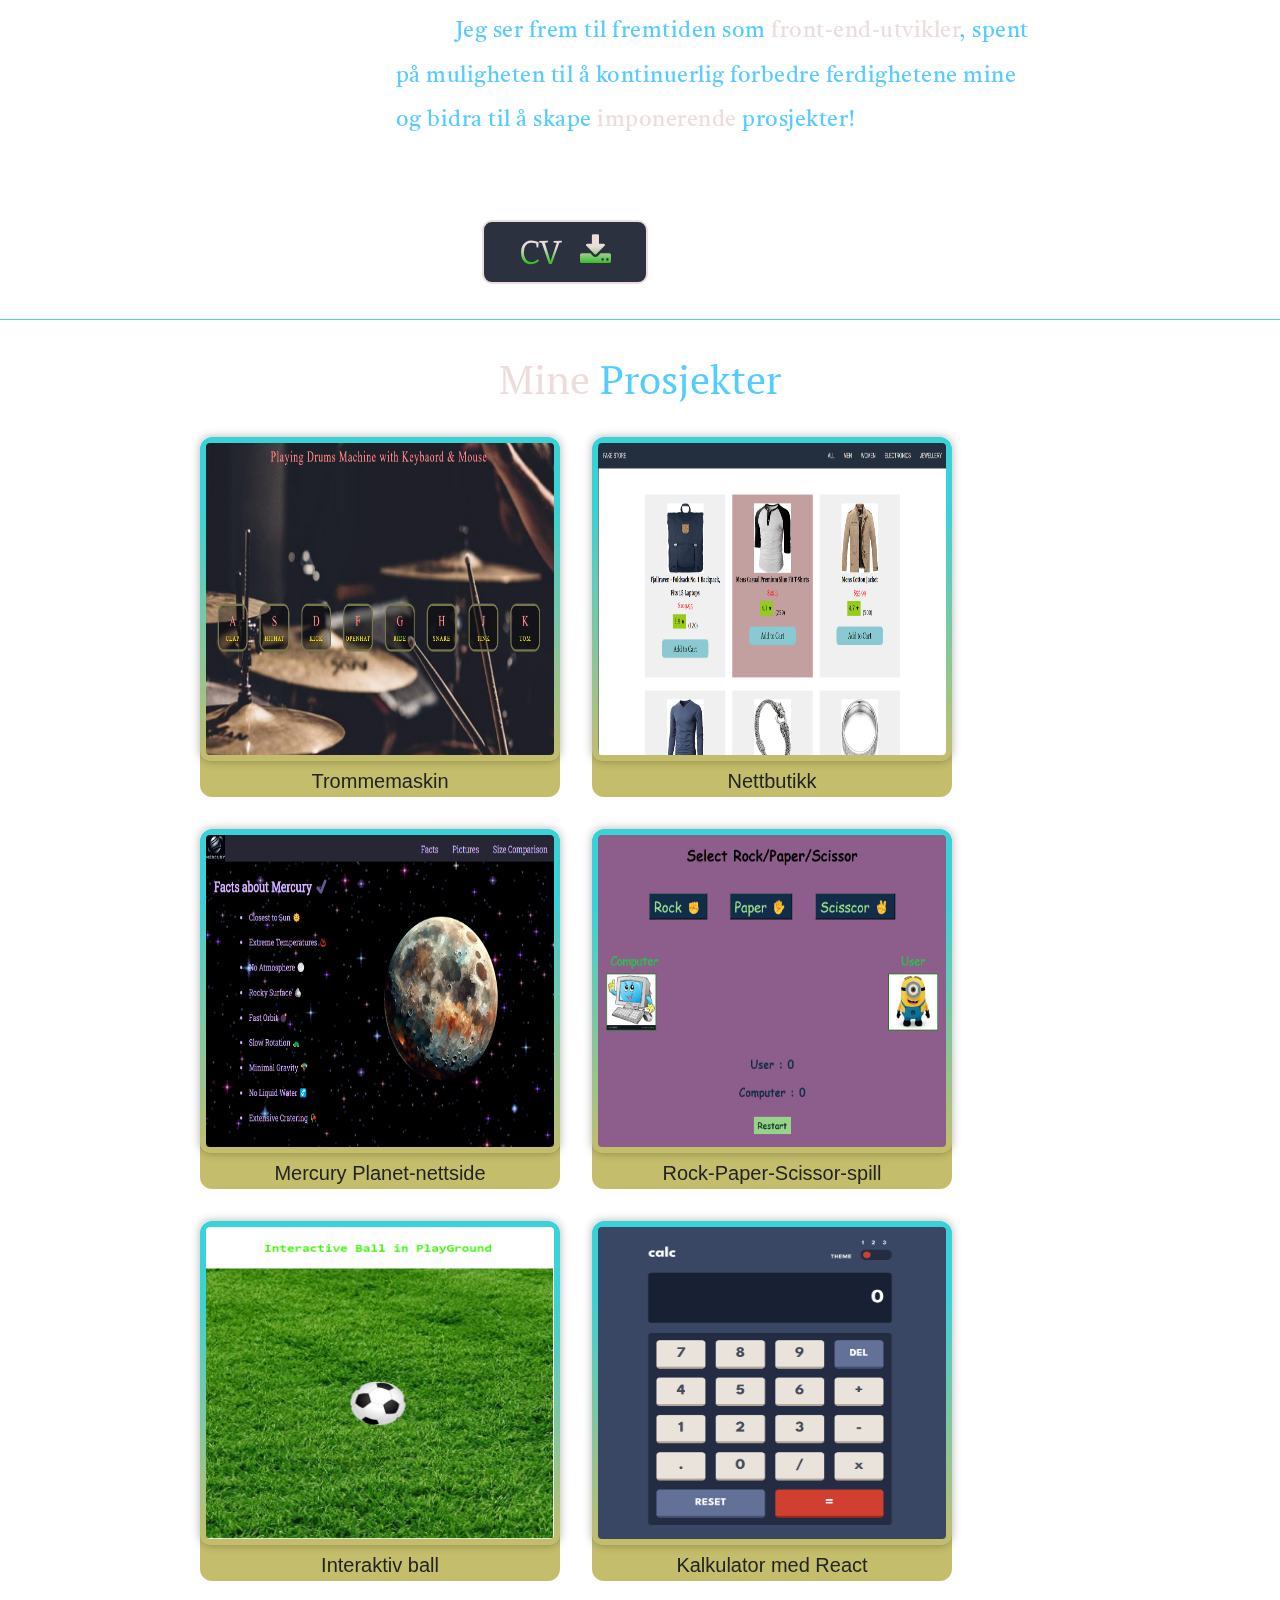
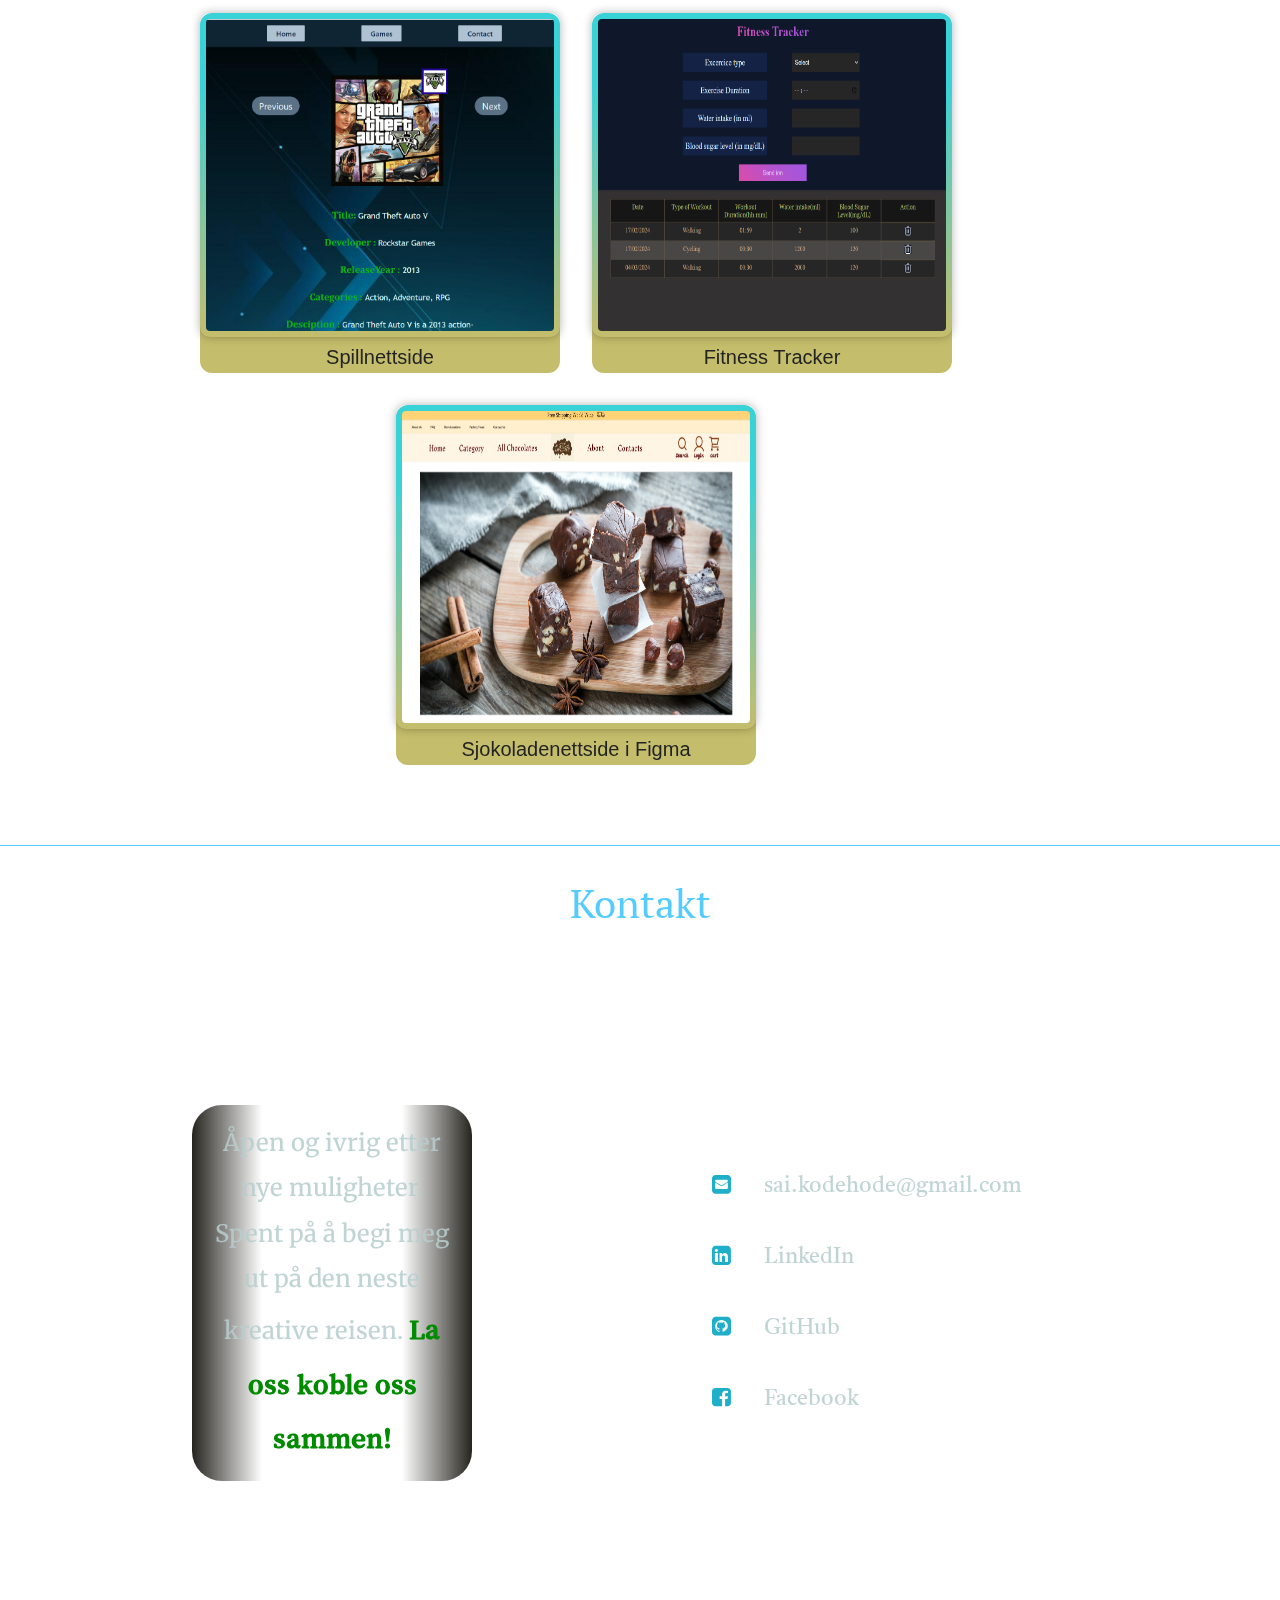
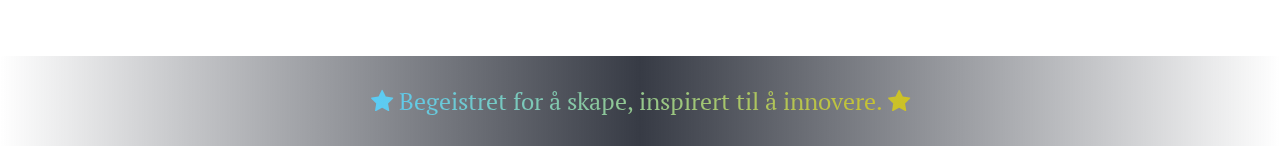
==== commit a19d30ec: "Added Calculator project" ====
--- a/index.html
+++ b/index.html
@@ -183,13 +183,13 @@
                 class="github-link"
                 href="https://github.com/Kodehode-Stavanger/javascript-advanced-project-drum-machine-Sai-kodehode"
                 target="_blank"
-                >Github-lenke</a
+                >GitHub Repo</a
               >
               <a
                 class="live-link"
                 href="https://kodehode-stavanger.github.io/javascript-advanced-project-drum-machine-Sai-kodehode/"
                 target="_blank"
-                >Live Server-lenke</a
+                >Live Page</a
               >
             </p>
           </div>
@@ -209,13 +209,13 @@
                 class="github-link"
                 href="https://github.com/Kodehode-Stavanger/javascript-advanced-project-api-Sai-kodehode"
                 target="_blank"
-                >Github-lenke</a
+                >GitHub Repo</a
               >
               <a
                 class="live-link"
                 href="https://kodehode-stavanger.github.io/javascript-advanced-project-api-Sai-kodehode/"
                 target="_blank"
-                >Live Server-lenke</a
+                >Live Page</a
               >
             </p>
           </div>
@@ -237,13 +237,13 @@
                 class="github-link"
                 href="https://github.com/Sai-kodehode/Mercury-Planet-Website"
                 target="_blank"
-                >Github-lenke</a
+                >GitHub Repo</a
               >
               <a
                 class="live-link"
                 href="https://sai-kodehode.github.io/Mercury-Planet-Website/"
                 target="_blank"
-                >Live Server-lenke</a
+                >Live Page</a
               >
             </p>
           </div>
@@ -264,17 +264,18 @@
                 class="github-link"
                 href="https://github.com/Kodehode-Stavanger/javascript-basic-mini-project-Sai-kodehode"
                 target="_blank"
-                >Github-lenke</a
+                >GitHub Repo</a
               >
               <a
                 class="live-link"
                 href="https://kodehode-stavanger.github.io/javascript-basic-mini-project-Sai-kodehode/"
                 target="_blank"
-                >Live Server-lenke</a
-              >
-            </p>
-          </div>
-        </div>
+                >Live Page</a
+              >
+            </p>
+          </div>
+        </div>
+
         <div class="project-item">
           <img
             src="images/Moving ball inside the gplayground.png"
@@ -291,14 +292,40 @@
                 class="github-link"
                 href="https://github.com/Kodehode-Stavanger/javascript-advanced-assignment-1-Sai-kodehode"
                 target="_blank"
-                >Github-lenke</a
+                >GitHub Repo</a
               >
               <a
                 class="live-link"
                 href="https://kodehode-stavanger.github.io/javascript-advanced-assignment-1-Sai-kodehode/"
                 target="_blank"
-                >Live Server-lenke</a
-              >
+                >Live Page</a
+              >
+            </p>
+          </div>
+        </div>
+
+        <!-- Calculator -->
+
+        <div class="project-item">
+          <img src="images/Calculator.png" alt="Calculator image" />
+          <p class="project-name">Kalkulator med React</p>
+          <div class="description">
+            <p>
+              "React-kalkulatoren har et brukervennlig grensesnitt for
+              grunnleggende regneoperasjoner. Brukere kan legge inn tall og
+              operasjoner ved å klikke på knapper, og den støtter temaendring
+              (lys/mørk modus) for visuelt tilpasning."
+              <a
+                class="github-link"
+                href="https://github.com/Kodehode-Stavanger/react-project-calculator-Sai-kodehode.git"
+                target="_blank"
+                >GitHub Repo</a
+              >
+              <a
+                class="live-link"
+                href="https://kodehode-stavanger.github.io/javascript-basic-mini-project-Sai-kodehode/"
+                target="_blank"
+              ></a>
             </p>
           </div>
         </div>
@@ -315,13 +342,13 @@
                 class="github-link"
                 href="https://github.com/Sai-kodehode/Video-game-selling-website"
                 target="_blank"
-                >Github-lenke</a
+                >GitHub Repo</a
               >
               <a
                 class="live-link"
                 href="https://sai-kodehode.github.io/Video-game-selling-website/"
                 target="_blank"
-                >Live Server-lenke</a
+                >Live Page</a
               >
             </p>
           </div>
@@ -338,13 +365,13 @@
                 class="github-link"
                 href="https://github.com/Kodehode-Stavanger/user-data-assignment-Sai-kodehode"
                 target="_blank"
-                >Github-lenke</a
+                >GitHub Repo</a
               >
               <a
                 class="live-link"
                 href="https://kodehode-stavanger.github.io/user-data-assignment-Sai-kodehode/"
                 target="_blank"
-                >Live Server-lenke</a
+                >Live Page</a
               >
             </p>
           </div>
--- a/style.css
+++ b/style.css
@@ -181,7 +181,6 @@
 }
 
 #language-toggle .flag-container {
-  /* cursor: pointer; */
   display: flex;
   align-items: center;
   font-family: var(--ff-primary);
@@ -189,9 +188,9 @@
 }
 
 #language-toggle img {
-  width: 20px; /* Adjust the width as needed */
-  height: auto; /* Maintain aspect ratio */
-  margin-right: 5px; /* Add some spacing between the flag and text */
+  width: 20px;
+  height: auto;
+  margin-right: 5px;
 }
 
 #language-toggle button {
@@ -284,7 +283,7 @@
 
 /* About Me */
 #aboutme {
-  /* user-select: none; */
+  user-select: none;
   display: flex;
   flex-direction: column;
   align-items: center;
@@ -555,6 +554,7 @@
   font-size: 1.25rem;
   transition: opacity 0.6s ease-in;
 }
+
 .project-item:hover .description {
   opacity: 1;
   color: #ffffff;
@@ -562,12 +562,10 @@
   font-size: 1.25rem;
 }
 .github-link {
-  /* text-decoration: none; */
   display: block;
   color: rgb(255, 196, 0);
 }
 .live-link {
-  /* text-decoration: none; */
   color: rgb(51, 255, 0);
 }
 
